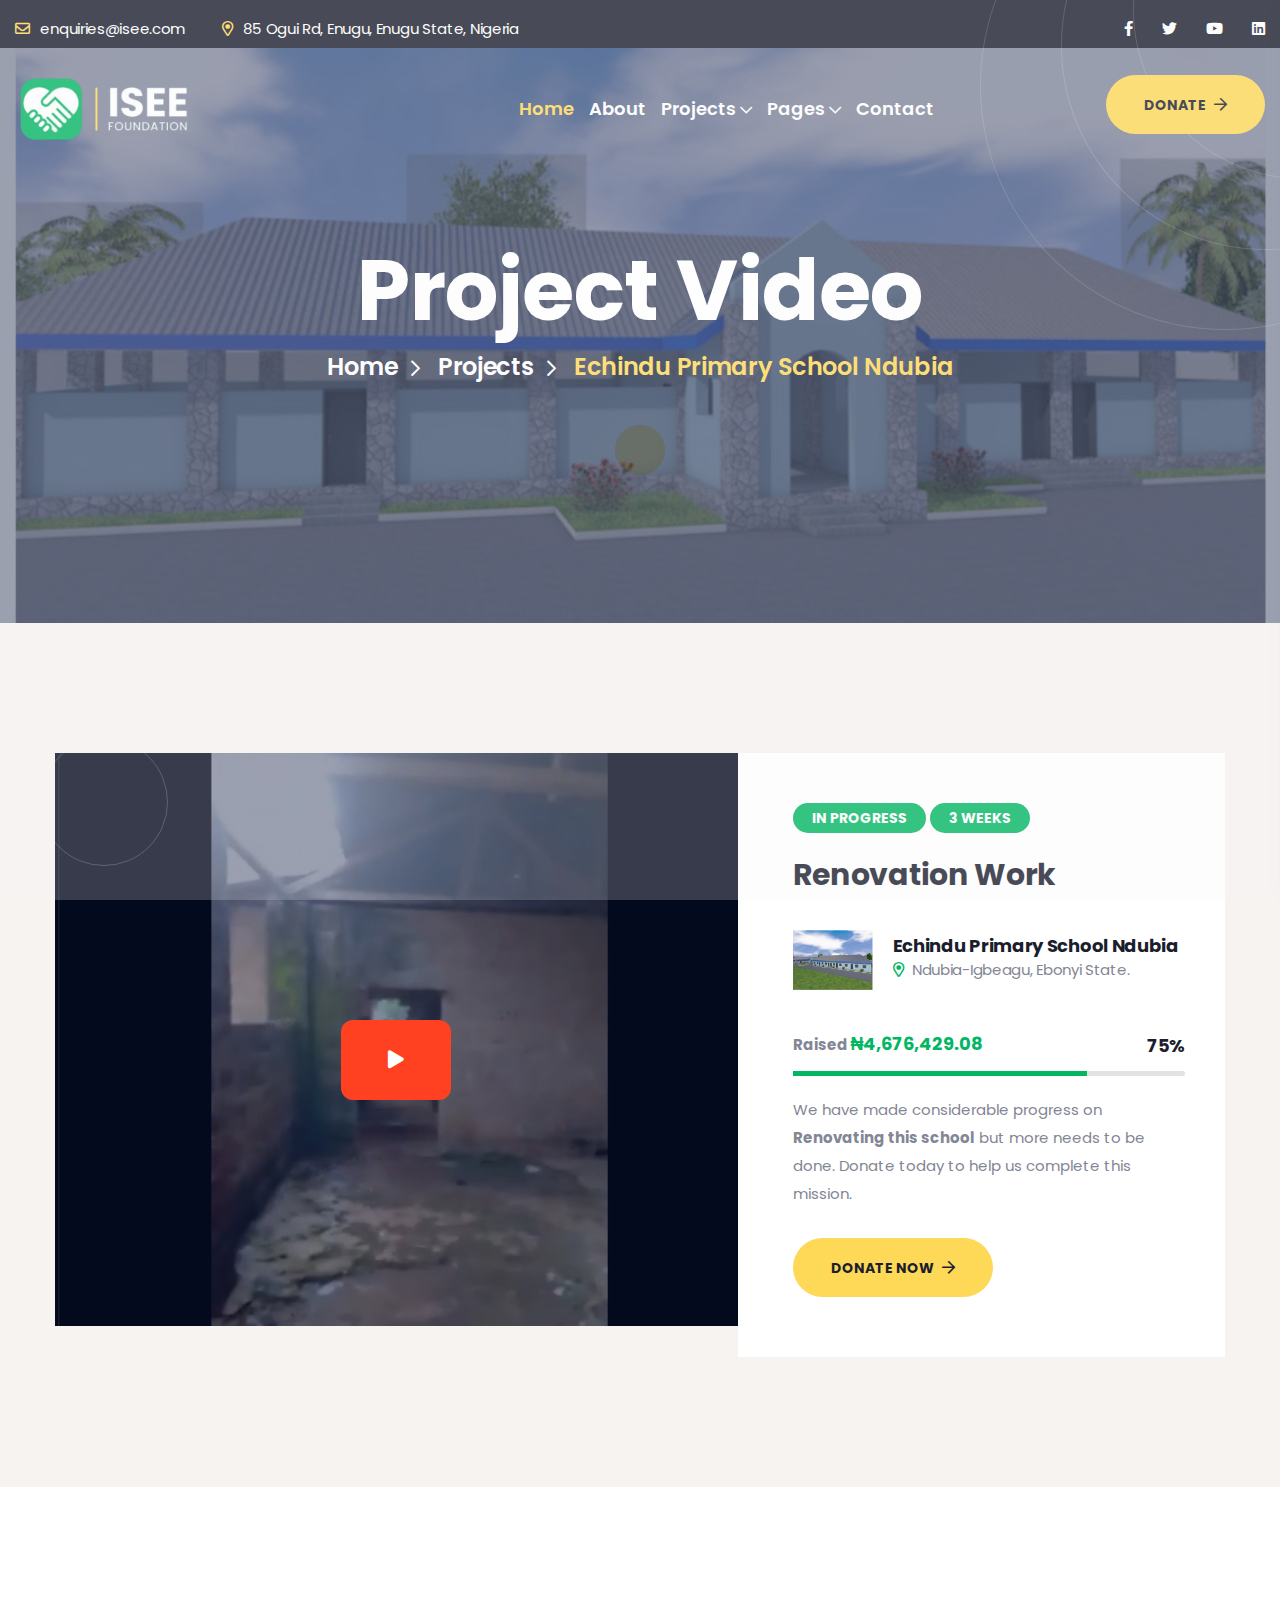
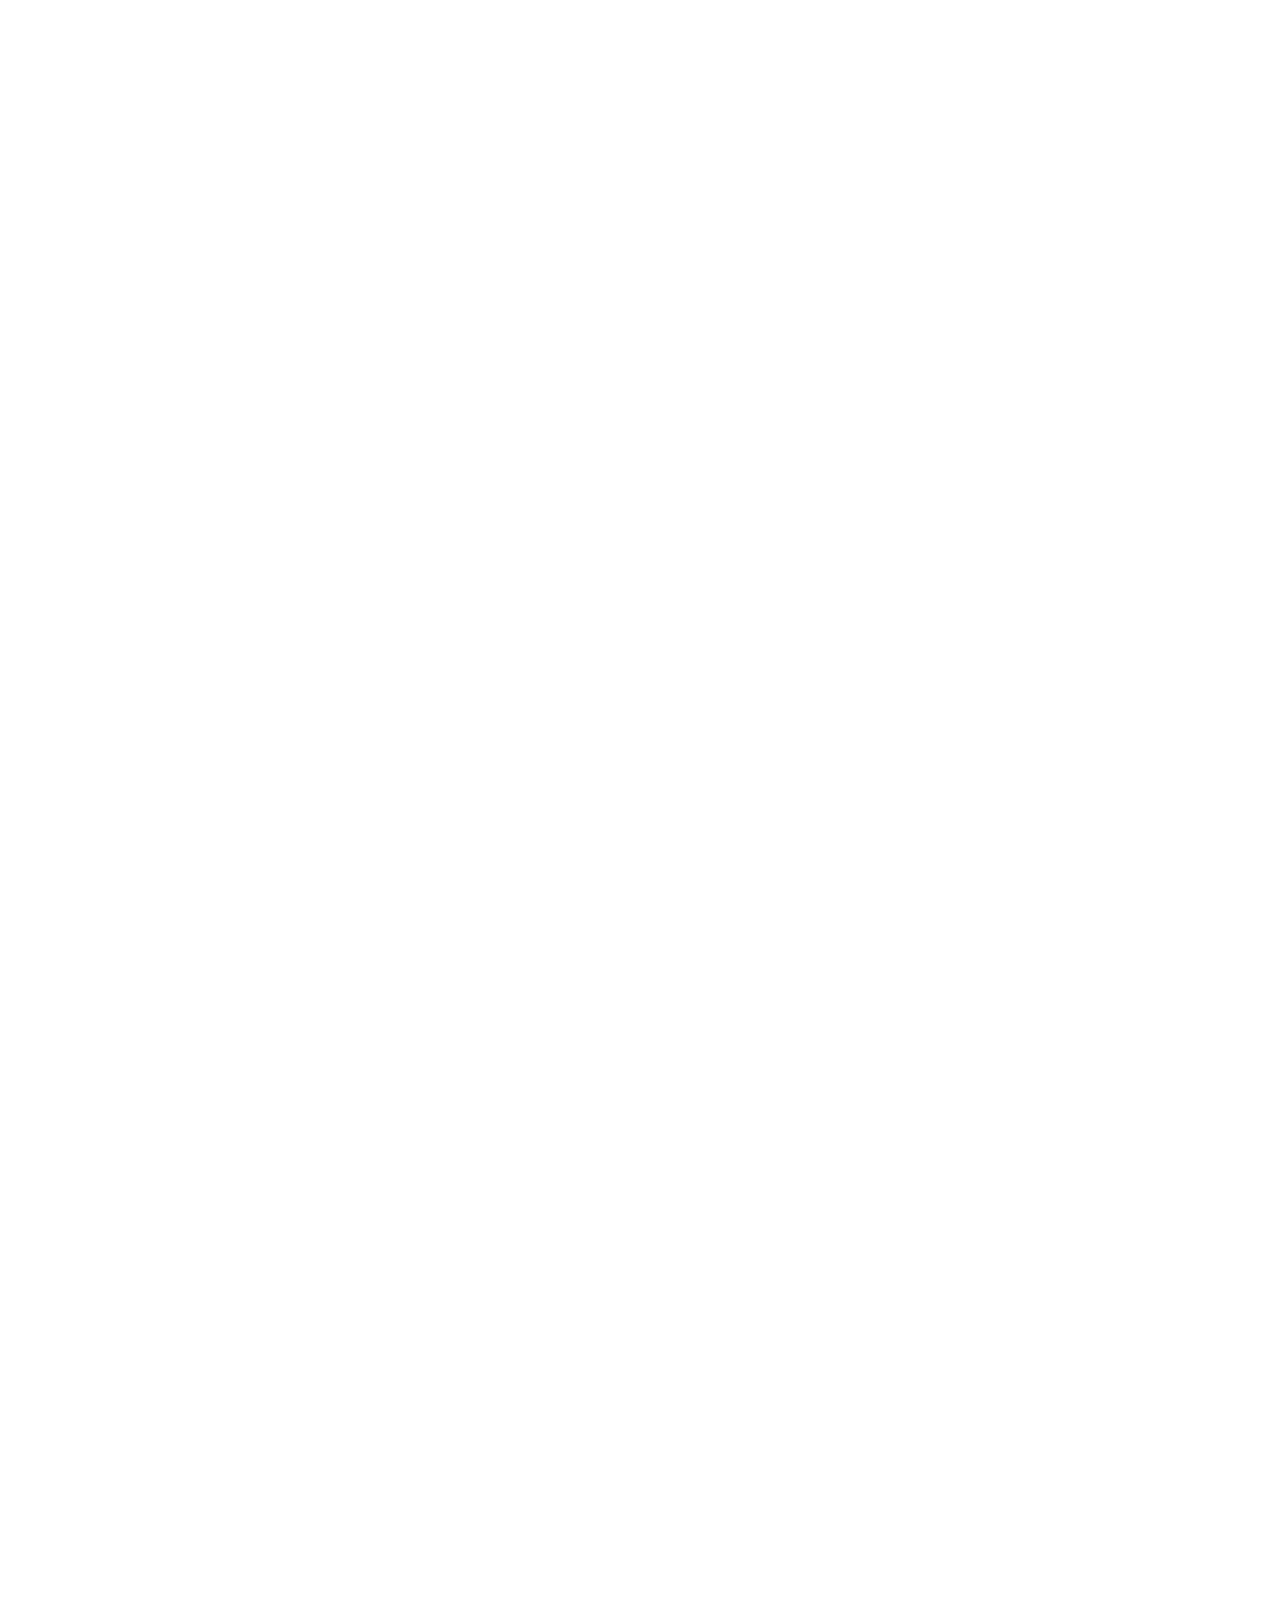
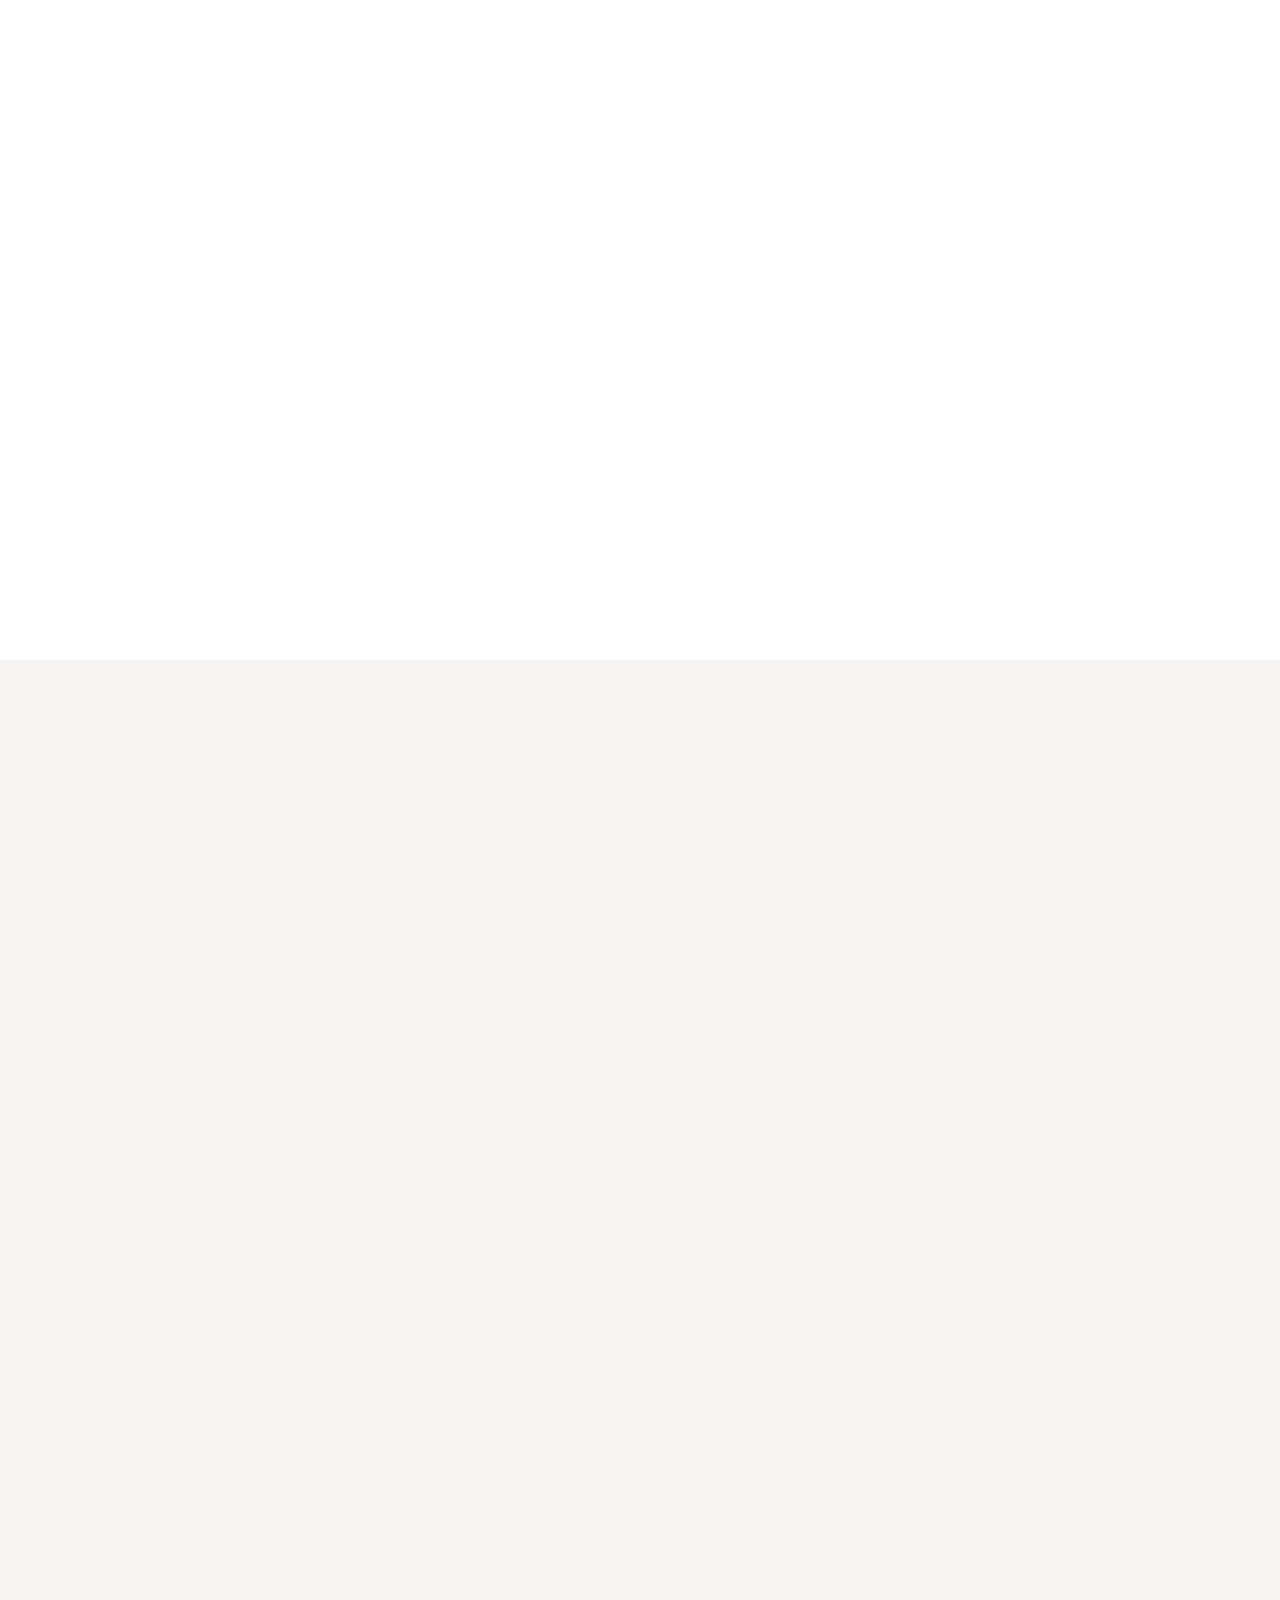
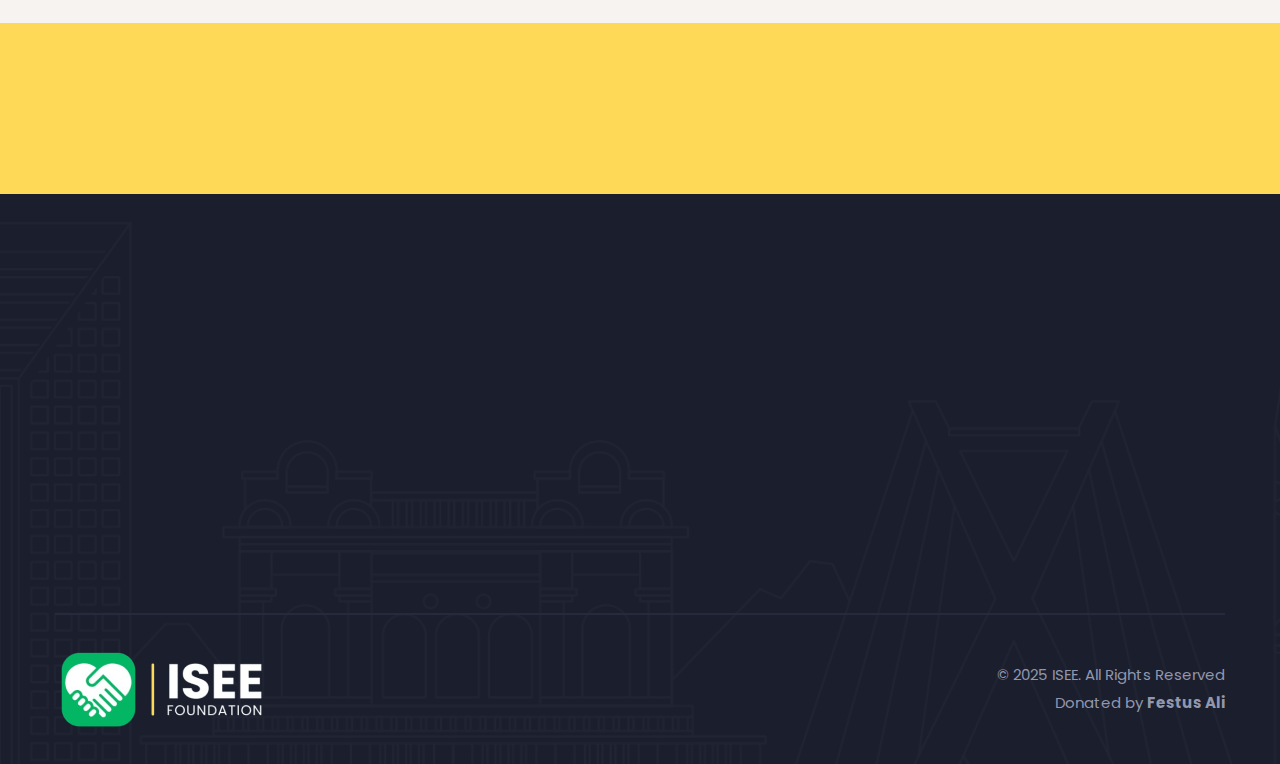
==== projects/ndubia-primary-school.html @ d6e2c57e "Insert Social Media Meta Tags" ====
<!DOCTYPE html>
<html lang="en">
<head>
    <meta charset="UTF-8">
    <meta name="viewport" content="width=device-width, initial-scale=1.0"><meta name="description" content="Discover the renovation journey of Echindu Primary School Ndubia, an initiative by the ISEE Foundation to create a better learning environment for students in South Eastern Nigeria.">
    <meta name="keywords" content="Echindu Primary School Ndubia, school renovation, ISEE Foundation, education improvement, South Eastern Nigeria, student welfare, learning environment, educational projects">    
    <title>Echindu Primary School Ndubia Renovation - ISEE Foundation</title>

    <!-- Start Insert Favicons -->
    <link rel="apple-touch-icon" sizes="180x180" href="/apple-touch-icon.png">
    <link rel="icon" type="image/png" sizes="32x32" href="/favicon-32x32.png">
    <link rel="icon" type="image/png" sizes="16x16" href="/favicon-16x16.png">
    <link rel="manifest" href="/site.webmanifest">
    <!-- End Insert Favicons -->

    <!-- Start insert meta tags for Twitter (X) -->
    <meta name="twitter:card" content="summary_large_image">
    <meta name="twitter:title" content="Echindu Primary School Ndubia - ISEE Foundation">
    <meta name="twitter:description" content="Join us in the renovation of Echindu Primary School Ndubia, transforming it into a supportive and modern learning environment.">
    <meta name="twitter:image" content="/assets/img/bg/project-bg.jpg">
    <meta name="twitter:site" content="@winexviv">
    <meta name="twitter:creator" content="@winexviv">
    <!-- End insert meta tags for Twitter (X) -->

    <!-- Start insert meta tags for Facebook & other social media -->
    <meta property="og:title" content="Echindu Primary School Ndubia - ISEE Foundation">
    <meta property="og:description" content="Explore the renovation efforts at Echindu Primary School Ndubia, part of ISEE Foundation's mission to improve education in South Eastern Nigeria.">
    <meta property="og:image" content="/assets/img/bg/project-bg.jpg">
    <meta property="og:url" content="/projects/ndubia-primary-school.html">
    <meta property="og:type" content="website">
    <meta property="og:site_name" content="ISEE Foundation">
    <!-- End insert meta tags for Facebook & other social media -->

    <!-- Start Insert CSS Files Here -->
    <link rel="stylesheet" href="../assets/css/bootstrap.min.css">
    <link rel="stylesheet" href="../assets/css/owl.carousel.min.css">
    <link rel="stylesheet" href="../assets/css/animate.css">
    <link rel="stylesheet" href="../assets/css/magnific-popup.css">
    <link rel="stylesheet" href="../assets/css/all.min.css">
    <link rel="stylesheet" href="../assets/css/flaticon.css">
    <link rel="stylesheet" href="../assets/css/font.css">
    <link rel="stylesheet" href="../assets/css/themify-icons.css">
    <link rel="stylesheet" href="../assets/css/metisMenu.css">
    <link rel="stylesheet" href="../assets/css/nice-select.css">
    <link rel="stylesheet" href="../assets/css/slick.css">
    <link rel="stylesheet" href="../assets/css/main.css">
    <!-- End Insert CSS Files Here -->
</head>
<body>
    <!--[if lte IE 9]>
            <p class="browserupgrade">You are using an <strong>outdated</strong> browser. Please <a href="https://browsehappy.com/">upgrade your browser</a> to improve your experience and security.</p>
        <![endif]-->

    <!-- Add your site or application content here -->
    <!-- Start preloader -->
    <div id="preloader">
        <div class="preloader">
            <span></span>
            <span></span>
        </div>
    </div>
    <!-- End preloader -->

    <!-- Start header-area -->
    <header id="top-menu" class="transparent-head">
        <div class="header-top-area heding-bg pt-15 pb-15 d-none d-lg-block">
            <div class="container custom-container">
                <div class="row align-items-center">
                    <div class="col-xl-6 col-lg-6">
                        <div class="top-cta">
                            <span class="media-link"><i class="far fa-envelope"></i> <a href="javascript:;" class="__cf_email__" >enquiries@isee.com</a></span>
                            <span class="media-link"><i class="far fa-map-marker-alt"></i> 85 Ogui Rd, Enugu, Enugu State, Nigeria</span>
                        </div>
                    </div>
                    <div class="col-xl-6 col-lg-6 d-flex justify-content-end">
                        <!-- <div class="login-area">
                            <a class="media-link" href="javascript:;"><i class="far fa-lock-alt"></i> Login Or Sing up</a>
                        </div> -->
                        <div class="top-right-nav">
                            <ul>
                                <li> <a href="javascript:;"><i class="fab fa-facebook-f"></i></a></li>
                                <li><a href="javascript:;"><i class="fab fa-twitter"></i></a></li>
                                <li><a href="javascript:;"><i class="fab fa-youtube"></i></a></li>
                                <li><a href="javascript:;"><i class="fab fa-linkedin"></i></a></li>
                            </ul>
                        </div>
                    </div>
                </div>
            </div>
        </div>
        <div class="main-header-area">
            <div class="container custom-container">
                <div class="row align-items-center justify-content-between">
                    <div class="col-xl-2 col-lg-2 col-md-6 col-6">
                        <div class="logo">
                            <a class="logo-img" href="/"><img src="../assets/img/logo/logo-2.png" alt=""></a>
                        </div>
                    </div>
                    <div class="col-xl-7 col-lg-9 d-none d-lg-block text-lg-center text-xl-right">
                        <div class="main-menu d-none d-lg-block">
                            <nav>
                                <ul>
                                    <li>
                                        <a class="active" href="/">Home</a>
                                    </li>
                                    <li>
                                        <a href="javascript:;">About</a>
                                    </li>
                                    <!-- <li>
                                        <a href="javascript:;">Events <i class="far fa-chevron-down"></i></a>
                                        <ul class="submenu">
                                            <li><a href="javascript:;">All Events</a></li>
                                            <li><a href="javascript:;">Upcoming Events</a></li>
                                            <li><a href="javascript:;">Past Events</a></li>
                                        </ul>
                                    </li> -->
                                    <li>
                                        <a href="javascript:;">Projects <i class="far fa-chevron-down"></i></a>
                                        <ul class="submenu">
                                            <li><a href="javascript:;">Active Projects</a></li>
                                            <li><a href="javascript:;">Upcoming Projects</a></li>
                                            <li><a href="javascript:;">Completed Projects</a></li>
                                            <li><a href="javascript:;">All Projects</a></li>
                                        </ul>
                                    </li>
                                    <!-- <li>
                                        <a href="javascript:;">Blogs <i class="far fa-chevron-down"></i></a>
                                        <ul class="submenu">
                                            <li><a href="javascript:;">Recent</a></li>
                                            <li><a href="javascript:;">Popular</a></li>
                                            <li><a href="javascript:;">Trending</a></li>
                                        </ul>
                                    </li> -->
                                    <li><a href="javascript:;">Pages <i class="far fa-chevron-down"></i></a>
                                        <ul class="submenu">
                                            <li><a href="javascript:;">Gallery</a></li>
                                            <li><a href="javascript:;">Team</a></li>
                                            <li><a href="javascript:;">
                                                <abbr title="Frequently Asked Questions">FAQs</abbr>
                                            </a></li>
                                            <li><a href="javascript:;">Career</a></li>
                                            <li><a href="javascript:;">History</a></li>
                                        </ul>
                                    </li>
                                    <li><a href="javascript:;">Contact</a></li>
                                </ul>
                            </nav>
                        </div>
                    </div>
                    <div class="col-xl-3 col-lg-1 col-md-6 col-6 text-right">
                        <div class="hamburger-menu d-lg-block d-xl-none">
                            <a href="javascript:;">
                                <i class="far fa-bars"></i>
                            </a>
                        </div>
                        <div class="quote-btn d-none d-xl-block">
                            <a href="javascript:;" class="theme_btn theme_btn_bg">
                                Donate
                                <i class="far fa-arrow-right"></i>
                            </a>
                        </div>
                    </div>
                </div>
            </div>
        </div>
    </header>
    <!-- End Header-area -->

    <!-- slide-bar start -->
    <aside class="slide-bar">
        <div class="close-mobile-menu">
            <a href="javascript:void(0);"><i class="fas fa-times"></i></a>
        </div>

        <!-- Start Offset-sidebar -->
        <div class="offset-sidebar">
            <div class="offset-widget offset-logo mb-30">
                <a href="/">
                    <img src="../assets/img/logo/logo-2.png" alt="logo">
                </a>
            </div>
            <div class="offset-widget mb-40">
                <div class="info-widget">
                    <h4 class="offset-title mb-20">About Us</h4>
                    <p class="mb-30">
                        Intervention For South East Education (ISEE) <br>
                        Welcome to ISEE project, dedicated to transforming the educational landscape of South Eastern Nigeria. Our mission is to renovate and upgrade schools, creating a brighter future for our children.
                    </p>
                    <a class="theme_btn theme_btn_bg" href="javascript:;">Contact Us</a>
                </div>
            </div>
            <div class="offset-widget mb-30 pr-10">
                <div class="info-widget info-widget2">
                    <h4 class="offset-title mb-20">Contact Info</h4>
                    <p> <i class="fal fa-address-book"></i> 85 Ogui Rd, Enugu, Enugu State, Nigeria</p>
                    <p> <i class="fal fa-phone"></i> +234 8100 000 001 </p>
                    <p> <i class="fal fa-envelope-open"></i> <a href="javascript:;" class="__cf_email__">enquiries@isee.com</a> </p>
                </div>
            </div>
        </div>
        <!-- End Offset-sidebar -->

        <!-- Start Side-mobile-menu -->
        <nav class="side-mobile-menu">
            <ul id="mobile-menu-active">
                <li>
                    <a href="/">Home</a>
                </li>
                <li><a href="javascript:;">About Us</a></li>
                <!-- <li class="has-dropdown">
                    <a href="javascript:;">Events</a>
                    <ul class="sub-menu">
                        <li><a href="javascript:;">All Events</a></li>
                        <li><a href="javascript:;">Upcoming Events</a></li>
                        <li><a href="javascript:;">Past Events</a></li>
                    </ul>
                </li> -->
                <li class="has-dropdown"><a href="javascript:;">Projects</a>
                    <ul class="submenu">
                        <li><a href="javascript:;">Active Projects</a></li>
                        <li><a href="javascript:;">Upcoming Projects</a></li>
                        <li><a href="javascript:;">Completed Projects</a></li>
                        <li><a href="javascript:;">All Projects</a></li>
                    </ul>
                </li>
                <!-- <li class="has-dropdown"><a href="javascript:;">Blogs</a>
                    <ul class="submenu">
                        <li><a href="javascript:;">Recent</a></li>
                        <li><a href="javascript:;">Popular</a></li>
                        <li><a href="javascript:;">Trending</a></li>
                    </ul>
                </li> -->
                <li class="has-dropdown">
                    <a href="javascript:;">Pages</a>
                    <ul class="sub-menu">
                        <li><a href="javascript:;">Gallery</a></li>
                        <li><a href="javascript:;">Team</a></li>
                        <li>
                            <a href="javascript:;">
                                <abbr title="Frequently Asked Questions">FAQs</abbr>
                            </a>
                        </li>
                        <li><a href="javascript:;">Career</a></li>
                        <li><a href="javascript:;">History</a></li>
                    </ul>
                </li>
                <li><a href="javascript:;">Contacts Us</a></li>
            </ul>
        </nav>
        <!-- End Side-mobile-menu -->
    </aside>
    <div class="body-overlay"></div>
    <!-- End Slide-bar -->

    <!-- Start Main page content -->
    <main>
        <!-- Start page title area -->
        <section class="page-title-area" style="background-image:url(../assets/img/bg/project-bg.jpg);">
            <div class="right-border-shape">
                <img src="../assets/img/shapes/02.png" alt="">
            </div>
            <div class="container">
                <div class="row">
                    <div class="col-xl-10 offset-xl-1">
                        <div class="page-title-wrapper text-center">
                            <h1 class="page-title wow fadeInUp2 animated" data-wow-delay='.1s'>Project Video</h1>
                            <div class="breadcrumb">
                                <ul class="breadcrumb-list wow fadeInUp2 animated" data-wow-delay='.3s'>
                                    <li><a href="/">Home <i class="far fa-chevron-right"></i></a></li>
                                    <li><a href="javascript:;">Projects <i class="far fa-chevron-right"></i></a></li>
                                    <li><a class="active" href="#">Echindu Primary School Ndubia</a></li>
                                </ul>
                            </div>
                        </div>
                    </div>
                </div>
            </div>
        </section>
        <!-- End page title area -->

        <!-- Start project area -->
        <section class="project-image-area grey-bg pt-130 pb-100" style="background-image:url(../assets/img/shape/09.png);">
            <div class="container">
                <div class="row no-gutters">
                    <div class="col-xl-7">
                        <div class="project-video pos-rel">
                            <div class="project-img mb-30 wow fadeInUp2 animated" data-wow-delay='.2s'>
                                <img src="../assets//img/projects/echindu-primary-school-before.jpg" alt="">
                            </div>
                            <div class="video-area mr-15">
                                <a href="https://www.youtube.com/watch?v=2gCnv6wWEf8" class="popup-video"><i class="fas fa-play"></i></a>
                            </div>
                        </div>
                    </div>
                    <div class="col-xl-5  wow fadeInUp2 animated" data-wow-delay='.3s'>
                        <div class="projects project-cart white-bg mb-30">
                            <div class="projects__content">
                                <a href="javascript:;" class="new-tag">In progress</a>
                                <a href="javascript:;" class="new-tag">3 Weeks</a>
                                <h3>
                                    <!-- <a href="project-video.html">
                                        Echindu Primary School Ndubia, Ndubia-Igbeagu, Ebonyi State.
                                    </a> -->
                                    <span>Renovation Work</span>
                                </h3>
                                <div class="projects__manager d-sm-flex align-items-center mb-40">
                                    <div class="manager-img mr-20">
                                        <img src="../assets/img/projects/echindu-primary-school-ndubia-1.jpg" alt="" width="80">
                                    </div>
                                    <div class="name">
                                        <h5>Echindu Primary School Ndubia</h5>
                                        <address>
                                            <a href="javascript:;"><i class="far fa-map-marker-alt"></i> Ndubia-Igbeagu, Ebonyi State.</a>
                                        </address>
                                    </div>
                                </div>
                                <div class="skill mb-20">
                                    <p class="skill-para">Raised <span>₦4,676,429.08</span></p>
                                    <div class="progress">
                                        <div class="progress-bar" role="progressbar" aria-valuenow="75"
                                            aria-valuemin="0" aria-valuemax="100">
                                            <h5>75%</h5>
                                        </div>
                                    </div>
                                </div>
                                <p>
                                    We have made considerable progress on <strong>Renovating this school</strong> but more needs to be done. Donate today to help us complete this mission.
                                </p>
                                <ul class="cart-list d-sm-flex align-items-center">
                                    <!-- <li>
                                        <form class="cart-plus-minus" action="https://www.devsnews.com/template/fande/fande/form.php">
                                            <div class="plus-minus pos-rel">
                                                <input type="text" value="$5">
                                                <div class="updown plus"><i class="far fa-chevron-left"></i></div>
                                                <div class="updown minus"><i class="far fa-chevron-right"></i></div>
                                            </div>
                                        </form>
                                    </li> -->
                                    <li>
                                        <a class="theme_btn theme_btn_bg" href="javascript:;"
                                        data-animation="fadeInLeft" data-delay=".5s">
                                            Donate now
                                            <i class="far fa-arrow-right"></i>
                                        </a>
                                    </li>
                                </ul>
                            </div>
                        </div>
                    </div>
                </div>
            </div>
        </section>
        <!-- End project area -->

        <!-- Start project overview area -->
        <section class="our-overview-area pos-rel  wow fadeInUp2 animated" data-wow-delay='.1s'>
            <div class="container">
                <div class="row">
                    <div class="col-xl-12">
                        <!-- Start project overview switchers -->
                        <ul class="nav nav-tabs nav-tabs-02" id="myTab" role="tablist">
                            <li class="nav-item">
                              <a class="nav-link theme_btn active" id="description-switch" data-toggle="tab" href="#description-tab" role="tab" aria-controls="description-tab" aria-selected="true">Description</a>
                            </li>
                            <li class="nav-item">
                              <a class="nav-link theme_btn" id="progress-switch" data-toggle="tab" href="#progress-tab" role="tab" aria-controls="progress-tab" aria-selected="false">Progress</a>
                            </li>
                            <li class="nav-item">
                              <a class="nav-link theme_btn" id="financial-switch" data-toggle="tab" href="#financial-tab" role="tab" aria-controls="financial-tab" aria-selected="false">Financial</a>
                            </li>
                            <li class="nav-item">
                              <a class="nav-link theme_btn" id="feedback-switch" data-toggle="tab" href="#feedback-tab" role="tab" aria-controls="feedback-tab" aria-selected="false">Feedback</a>
                            </li>
                        </ul>
                        <!-- End project overview switchers -->

                        <!-- Start project overview tabs -->
                        <div class="tab-content" id="myTabContent">
                            <!-- Start project description tab -->
                            <div class="tab-pane fade show active" id="description-tab" role="tabpanel" aria-labelledby="description-switch">
                                <section class="project-image-text-area pt-35 pb-90 wow fadeInUp animated" data-wow-delay='.3s'>
                                    <div class="container">
                                        <div class="row">
                                            <!-- Start description main tab -->
                                            <div class="col-xl-8 col-lg-8 col-md-12">
                                                <div class="image-content-left">
                                                    <div class="left-content-box mb-45">
                                                        <h3 class="img-title mb-10">About This Project</h3>
                                                        <p class="mb-40">
                                                            <strong>Echindu Primary School Ndubia</strong> is located in Ndubia-Igbeagu, Ebonyi State. It is one of the dilapidated schools in South Eastern Nigeria. Based on our mission to upgrade schools in worrisome conditions across the zone, Echindu Primary School was selected as our pilot project. <br>
                                                            This is the state of the school before we started work.
                                                        </p>
                                                        <div class="project-video pos-rel">
                                                            <div class="project-img mb-30 wow fadeInUp2 animated" data-wow-delay='.2s'>
                                                                <img src="../assets//img/projects/echindu-primary-school-before.jpg" alt="" class="img-fluid">
                                                            </div>
                                                            <div class="video-area mr-15">
                                                                <a href="https://www.youtube.com/watch?v=2gCnv6wWEf8" class="popup-video"><i class="fas fa-play"></i></a>
                                                            </div>
                                                        </div>
                                                    </div>
                                                    <div class="events-details-list left-content-list mb-35  wow fadeInUp animated" data-wow-delay='.3s'>
                                                        <h3 class="img-title">Mission & Vision</h3>
                                                        <p>
                                                            <strong>Mission:</strong> Our mission is to transform this school from its current state into a modern, supportive learning environment that fosters academic and personal growth. <br>
                                                            <strong>Vision:</strong> We envision a future where students thrive in serene classrooms and a nurturing environment, with access to constant water supply, proper sanitation facilities, and improved overall welfare.
                                                        </p>
                                                        <p>
                                                            We want to ensure that:
                                                            <ul class="details-list pt-40 mb-20">
                                                                <li>School building is renovated</li>
                                                                <li>Classroom have chairs</li>
                                                                <li>Toilet facility is provided</li>
                                                                <li>Water supply is constant</li>
                                                                <li>Staff welfare is upgraded</li>
                                                                <li>Overall learning is improved</li>
                                                            </ul>
                                                        </p>
                                                    </div>
                                                    <div class="events-details-list left-content-list mb-35  wow fadeInUp animated" data-wow-delay='.3s'>
                                                        <h3 class="img-title">Target</h3>
                                                        <p>
                                                            These are 3D modeled outlook of Echindu Primary School Ndubia when we complete renovation.
                                                        </p>
                                                        <div class="row">
                                                            <div class="col-xl-6 col-lg-6 col-md-6">
                                                                <div class="image-content-thumb mb-30">
                                                                    <img src="../assets/img/projects/echindu-primary-school-ndubia-1.jpg" alt="" class="img-fluid">
                                                                </div>
                                                            </div>
                                                            <div class="col-xl-6 col-lg-6 col-md-6">
                                                                <div class="image-content-thumb mb-30">
                                                                    <img src="../assets/img/projects/echindu-primary-school-ndubia-2.jpg" alt="" class="img-fluid">
                                                                </div>
                                                            </div>
                                                            <div class="col-xl-6 col-lg-6 col-md-6">
                                                                <div class="image-content-thumb mb-30">
                                                                    <img src="../assets/img/projects/echindu-classroom.jpg" alt="" class="img-fluid">
                                                                </div>
                                                            </div>
                                                            <div class="col-xl-6 col-lg-6 col-md-6">
                                                                <div class="image-content-thumb mb-30">
                                                                    <img src="../assets/img/projects/school-toilet.jpg" alt="" class="img-fluid">
                                                                </div>
                                                            </div>
                                                        </div>
                                                    </div>
                                                    <div class="events-details-list left-content-list mb-35  wow fadeInUp animated" data-wow-delay='.3s'>
                                                        <h3 class="img-title">Finally</h3>
                                                        <p>
                                                            Your donation can make all the difference. We still have hundreds of other schools to renovate across the South East. <br>
                                                            <a class="theme_btn theme_btn_bg" href="javascript:;" data-animation="fadeInLeft" data-delay=".5s">
                                                                Donate now
                                                                <i class="far fa-arrow-right"></i>
                                                            </a>
                                                        </p>
                                                    </div>
                                                </div>
                                            </div>
                                            <!-- End description main tab -->

                                            <!-- Start description side tab -->
                                            <div class="col-xl-4 col-lg-4 col-md-12">
                                                <div class="image-content-right">
                                                    <div class="widget grey-bg mb-30">
                                                        <div class="widget-rewards">
                                                            <h4>Summary</h4>
                                                            <h5><span>₦6m</span> funds targeted</h5>
                                                            <h5><span>₦4,676,429.08</span> raised</h5>
                                                            <h5><span>₦4,148,385.75</span> spent</h5>
                                                            <h5><span>₦528,043.33</span> balance</h5>
                                                            <p class="mb-20">
                                                                That's summary of target budget to complete the project and current balance.
                                                            </p>
                                                            <div class="row justify-content-between">
                                                                <div class="col-6 mb-2">
                                                                    <h5>10 Jan 2025</h5>
                                                                    <p>Started renovation</p>
                                                                </div>
                                                                <div class="col-6 mb-2">
                                                                    <h5>24 Jan 2025</h5>
                                                                    <p>Estimated Delivery</p>
                                                                </div>
                                                            </div>
                                                            <ul class="rewards-list pt-15 mb-25">
                                                                <li><i class="far fa-user-circle"></i>50+ donors</li>
                                                                <li><i class="far fa-trophy-alt"></i>Hall of fame</li>
                                                            </ul>
                                                        </div>
                                                    </div>
                                                    <div class="widget">
                                                        <div class="widget-donate-box pos-rel text-center" style="background-image:url(../assets/img/events/donate.png);">
                                                            <h5>Donate Now</h5>
                                                            <h3>Join The Change Makers</h3>
                                                            <a class="theme_btn theme_btn_bg" href="javascript:;"
                                                            data-animation="fadeInLeft" data-delay=".5s">
                                                                Donate now
                                                                <i class="far fa-arrow-right"></i>
                                                            </a>
                                                        </div>
                                                    </div>
                                                </div>
                                            </div>
                                            <!-- End description side tab -->
                                        </div>
                                    </div>
                                </section>
                            </div>
                            <!-- End project description tab -->

                            <!-- Start project progress tab -->
                            <div class="tab-pane fade" id="progress-tab" role="tabpanel" aria-labelledby="progress-switch">
                                <section class="project-image-text-area pb-90 pt-25">
                                    <div class="container">
                                        <div class="row">
                                            <div class="col-xl-8 col-lg-7 col-md-12">
                                                <!-- Start timeline items -->
                                                <ul class="timeline mb-100">
                                                    <li class="timeline-list wow fadeInUp2 animated" data-wow-delay='.1s'>
                                                        <div class="update-content">
                                                            <div class="update-meta">
                                                                <span>
                                                                    <i class="far fa-calendar-alt"></i>
                                                                    09 January 2025
                                                                </span>
                                                            </div>
                                                            <h4 class="left-line">Selected School</h4>
                                                            <p>
                                                                ISEE Foundation selected <strong>Echindu Primary School Ndubia</strong> as the pilot school to be renovated amongst hundreds others in South East.
                                                            </p>
                                                            <div class="project-video pos-rel">
                                                                <div class="project-img mb-2 wow fadeInUp2 animated" data-wow-delay='.2s'>
                                                                    <img src="../assets//img/projects/echindu-primary-school-before.jpg" alt="" class="img-fluid">
                                                                </div>
                                                                <div class="video-area mr-1">
                                                                    <a href="https://www.youtube.com/watch?v=2gCnv6wWEf8" class="popup-video"><i class="fas fa-play"></i></a>
                                                                </div>
                                                            </div>
                                                            <div class="update-share d-flex align-items-center">
                                                                <span>Share</span>
                                                                <ul class="team__social update__social">
                                                                    <li>
                                                                        <a href="jsvascript:;">
                                                                            <i class="fab fa-facebook-f"></i>
                                                                            <i class="fab fa-facebook-f"></i>
                                                                        </a>
                                                                    </li>
                                                                    <li>
                                                                        <a href="jsvascript:;">
                                                                            <i class="fab fa-twitter"></i>
                                                                            <i class="fab fa-twitter"></i>
                                                                        </a>
                                                                    </li>
                                                                    <li>
                                                                        <a href="jsvascript:;">
                                                                            <i class="fab fa-youtube"></i>
                                                                            <i class="fab fa-youtube"></i>
                                                                        </a>
                                                                    </li>
                                                                </ul>
                                                            </div>
                                                        </div>
                                                    </li>
                                                    <li class="timeline-list wow fadeInUp2 animated" data-wow-delay='.1s'>
                                                        <div class="update-content">
                                                            <div class="update-meta">
                                                                <span>
                                                                    <i class="far fa-calendar-alt"></i>
                                                                    09 January 2025
                                                                </span>
                                                            </div>
                                                            <h4 class="left-line">Visitation & Approval</h4>
                                                            <p>
                                                                ISEE Foundation visited <strong>Ndubia-Igbeagu, Ebonyi State</strong> and obtained approval from community leadership for renovation of <strong>Echindu Primary School Ndubia</strong>.
                                                            </p>
                                                            <div class="project-video pos-rel">
                                                                <div class="project-img mb-2 wow fadeInUp2 animated" data-wow-delay='.2s'>
                                                                    <img src="../assets//img/projects/echindu-primary-school-visitation.png" alt="" class="img-fluid">
                                                                </div>
                                                                <div class="video-area mr-1">
                                                                    <a href="https://www.youtube.com/watch?v=Y-BWyQ37siM?si=KUu1yzZcOYECKrk2" class="popup-video"><i class="fas fa-play"></i></a>
                                                                </div>
                                                            </div>
                                                            <div class="update-share d-flex align-items-center">
                                                                <span>Share</span>
                                                                <ul class="team__social update__social">
                                                                    <li>
                                                                        <a href="jsvascript:;">
                                                                            <i class="fab fa-facebook-f"></i>
                                                                            <i class="fab fa-facebook-f"></i>
                                                                        </a>
                                                                    </li>
                                                                    <li>
                                                                        <a href="jsvascript:;">
                                                                            <i class="fab fa-twitter"></i>
                                                                            <i class="fab fa-twitter"></i>
                                                                        </a>
                                                                    </li>
                                                                    <li>
                                                                        <a href="jsvascript:;">
                                                                            <i class="fab fa-youtube"></i>
                                                                            <i class="fab fa-youtube"></i>
                                                                        </a>
                                                                    </li>
                                                                </ul>
                                                            </div>
                                                        </div>
                                                    </li>
                                                    <li class="timeline-list wow fadeInUp2 animated" data-wow-delay='.1s'>
                                                        <div class="update-content">
                                                            <div class="update-meta">
                                                                <span>
                                                                    <i class="far fa-calendar-alt"></i>
                                                                    11 January 2025
                                                                </span>
                                                            </div>
                                                            <h4 class="left-line">Purchased Building Materials</h4>
                                                            <p>
                                                                ISEE Foundation made purchases totalling <strong>₦2,049,350</strong> from ₦3.5m so far raised with a balance of ₦1,496,000. <br>
                                                                See details <a href="https://x.com/winexviv/status/1878133286641307707" target="_blank" rel="noopener noreferrer">on this tweet</a>.
                                                            </p>
                                                            <div class="image-content-thumb mb-30">
                                                                <img src="../assets/img/projects/echindu/echindu-receipt-1.jpg" alt="" class="img-fluid">
                                                            </div>
                                                            <div class="update-share d-flex align-items-center">
                                                                <span>Share</span>
                                                                <ul class="team__social update__social">
                                                                    <li>
                                                                        <a href="jsvascript:;">
                                                                            <i class="fab fa-facebook-f"></i>
                                                                            <i class="fab fa-facebook-f"></i>
                                                                        </a>
                                                                    </li>
                                                                    <li>
                                                                        <a href="jsvascript:;">
                                                                            <i class="fab fa-twitter"></i>
                                                                            <i class="fab fa-twitter"></i>
                                                                        </a>
                                                                    </li>
                                                                    <li>
                                                                        <a href="jsvascript:;">
                                                                            <i class="fab fa-youtube"></i>
                                                                            <i class="fab fa-youtube"></i>
                                                                        </a>
                                                                    </li>
                                                                </ul>
                                                            </div>
                                                        </div>
                                                    </li>
                                                    <li class="timeline-list wow fadeInUp2 animated" data-wow-delay='.1s'>
                                                        <div class="update-content">
                                                            <div class="update-meta">
                                                                <span>
                                                                    <i class="far fa-calendar-alt"></i>
                                                                    13 January 2025
                                                                </span>
                                                            </div>
                                                            <h4 class="left-line">Breaking of Floors</h4>
                                                            <p>
                                                                Work commenced this morning at Echindu Primary School Ndubia, Ebonyi State by breaking off the entire floor in both classroom blocks. The work done before we came were substandard and we can't layer on that.<br>
                                                                See details <a href="https://x.com/winexviv/status/1878732369617633752" target="_blank" rel="noopener noreferrer">on this tweet</a>.
                                                            </p>
                                                            <div class="project-video pos-rel">
                                                                <div class="project-img mb-30 wow fadeInUp2 animated" data-wow-delay='.2s'>
                                                                    <img src="../assets/img/projects/echindu/breaking-floors.jpeg" alt="" class="img-fluid">
                                                                </div>
                                                                <div class="video-area mr-15">
                                                                    <a href="https://www.youtube.com/watch?v=KRIumIa3k-0?si=wN9qI-E8SPnNUJ1A" class="popup-video"><i class="fas fa-play"></i></a>
                                                                </div>
                                                            </div>
                                                            <div class="update-share d-flex align-items-center">
                                                                <span>Share</span>
                                                                <ul class="team__social update__social">
                                                                    <li>
                                                                        <a href="jsvascript:;">
                                                                            <i class="fab fa-facebook-f"></i>
                                                                            <i class="fab fa-facebook-f"></i>
                                                                        </a>
                                                                    </li>
                                                                    <li>
                                                                        <a href="jsvascript:;">
                                                                            <i class="fab fa-twitter"></i>
                                                                            <i class="fab fa-twitter"></i>
                                                                        </a>
                                                                    </li>
                                                                    <li>
                                                                        <a href="jsvascript:;">
                                                                            <i class="fab fa-youtube"></i>
                                                                            <i class="fab fa-youtube"></i>
                                                                        </a>
                                                                    </li>
                                                                </ul>
                                                            </div>
                                                        </div>
                                                    </li>
                                                    <li class="timeline-list wow fadeInUp2 animated" data-wow-delay='.1s'>
                                                        <div class="update-content">
                                                            <div class="update-meta">
                                                                <span>
                                                                    <i class="far fa-calendar-alt"></i>
                                                                    13 January 2025
                                                                </span>
                                                            </div>
                                                            <h4 class="left-line">Purchased Cement, Blocks & more</h4>
                                                            <p>
                                                                Purchased 50 bags of cement for ₦500k, 500 pieces of 5 inches blocks for ₦200k, Labour for flooring at ₦100k, and water supply at ₦20k.<br>
                                                                See details <a href="https://x.com/winexviv/status/1878751254026887480" target="_blank" rel="noopener noreferrer">on this tweet</a>.
                                                            </p>
                                                            <div class="image-content-thumb mb-30">
                                                                <img src="../assets/img/projects/echindu/echindu-receipt-2.jpg" alt="" class="img-fluid">
                                                            </div>
                                                            <div class="update-share d-flex align-items-center">
                                                                <span>Share</span>
                                                                <ul class="team__social update__social">
                                                                    <li>
                                                                        <a href="jsvascript:;">
                                                                            <i class="fab fa-facebook-f"></i>
                                                                            <i class="fab fa-facebook-f"></i>
                                                                        </a>
                                                                    </li>
                                                                    <li>
                                                                        <a href="jsvascript:;">
                                                                            <i class="fab fa-twitter"></i>
                                                                            <i class="fab fa-twitter"></i>
                                                                        </a>
                                                                    </li>
                                                                    <li>
                                                                        <a href="jsvascript:;">
                                                                            <i class="fab fa-youtube"></i>
                                                                            <i class="fab fa-youtube"></i>
                                                                        </a>
                                                                    </li>
                                                                </ul>
                                                            </div>
                                                        </div>
                                                    </li>
                                                    <li class="timeline-list wow fadeInUp2 animated" data-wow-delay='.1s'>
                                                        <div class="update-content">
                                                            <div class="update-meta">
                                                                <span>
                                                                    <i class="far fa-calendar-alt"></i>
                                                                    13 January 2025
                                                                </span>
                                                            </div>
                                                            <h4 class="left-line">Repaired School Borehole</h4>
                                                            <p>
                                                                We have repaired Echindu Primary school borehole. This will provide water supply for our work. This also means that the school and the community at large now has steady water supply. <br>
                                                                See details <a href="https://x.com/winexviv/status/1878765872782745998" target="_blank" rel="noopener noreferrer">on this tweet</a>, <a href="https://x.com/winexviv/status/1878829050342645959" target="_blank" rel="noopener noreferrer">this one</a> and <a href="https://x.com/winexviv/status/1879107302802030968" target="_blank" rel="noopener noreferrer">this last one</a>
                                                            </p>
                                                            <div class="project-video pos-rel">
                                                                <div class="project-img mb-30 wow fadeInUp2 animated" data-wow-delay='.2s'>
                                                                    <img src="../assets/img/projects/echindu/echindu-borehole.png" alt="" class="img-fluid">
                                                                </div>
                                                                <div class="video-area mr-15">
                                                                    <a href="https://www.youtube.com/watch?v=3fVWCu4nJBI?si=Xvmna64rRRFQMU9S" class="popup-video"><i class="fas fa-play"></i></a>
                                                                </div>
                                                            </div>
                                                            <div class="update-share d-flex align-items-center">
                                                                <span>Share</span>
                                                                <ul class="team__social update__social">
                                                                    <li>
                                                                        <a href="jsvascript:;">
                                                                            <i class="fab fa-facebook-f"></i>
                                                                            <i class="fab fa-facebook-f"></i>
                                                                        </a>
                                                                    </li>
                                                                    <li>
                                                                        <a href="jsvascript:;">
                                                                            <i class="fab fa-twitter"></i>
                                                                            <i class="fab fa-twitter"></i>
                                                                        </a>
                                                                    </li>
                                                                    <li>
                                                                        <a href="jsvascript:;">
                                                                            <i class="fab fa-youtube"></i>
                                                                            <i class="fab fa-youtube"></i>
                                                                        </a>
                                                                    </li>
                                                                </ul>
                                                            </div>
                                                        </div>
                                                    </li>
                                                    <li class="timeline-list wow fadeInUp2 animated" data-wow-delay='.1s'>
                                                        <div class="update-content">
                                                            <div class="update-meta">
                                                                <span>
                                                                    <i class="far fa-calendar-alt"></i>
                                                                    14 January 2025
                                                                </span>
                                                            </div>
                                                            <h4 class="left-line">Completed Floor Breaking</h4>
                                                            <p>
                                                                Today we completed breaking of the entire floor of all classroom blocks.<br>
                                                                See details <a href="https://x.com/winexviv/status/1879068233812283552" target="_blank" rel="noopener noreferrer">on this tweet</a>.
                                                            </p>
                                                            <div class="project-video pos-rel">
                                                                <div class="project-img mb-30 wow fadeInUp2 animated" data-wow-delay='.2s'>
                                                                    <img src="../assets/img/projects/echindu/breaking-floors-complete.jpeg" alt="" class="img-fluid">
                                                                </div>
                                                                <div class="video-area mr-15">
                                                                    <a href="https://www.youtube.com/watch?v=rzTkiX8hxbk?si=iHAaeNZf_-CcqREO" class="popup-video"><i class="fas fa-play"></i></a>
                                                                </div>
                                                            </div>
                                                            <div class="update-share d-flex align-items-center">
                                                                <span>Share</span>
                                                                <ul class="team__social update__social">
                                                                    <li>
                                                                        <a href="jsvascript:;">
                                                                            <i class="fab fa-facebook-f"></i>
                                                                            <i class="fab fa-facebook-f"></i>
                                                                        </a>
                                                                    </li>
                                                                    <li>
                                                                        <a href="jsvascript:;">
                                                                            <i class="fab fa-twitter"></i>
                                                                            <i class="fab fa-twitter"></i>
                                                                        </a>
                                                                    </li>
                                                                    <li>
                                                                        <a href="jsvascript:;">
                                                                            <i class="fab fa-youtube"></i>
                                                                            <i class="fab fa-youtube"></i>
                                                                        </a>
                                                                    </li>
                                                                </ul>
                                                            </div>
                                                        </div>
                                                    </li>
                                                    <li class="timeline-list wow fadeInUp2 animated" data-wow-delay='.1s'>
                                                        <div class="update-content">
                                                            <div class="update-meta">
                                                                <span>
                                                                    <i class="far fa-calendar-alt"></i>
                                                                    14 January 2025
                                                                </span>
                                                            </div>
                                                            <h4 class="left-line">Paid For Doors & Windows</h4>
                                                            <p>
                                                                We have paid for 6 panel doors (₦420,000) and 21 panel windows (₦40,000 each) for the classroom blocks (5 classrooms).<br>
                                                                See details <a href="https://x.com/winexviv/status/1879133494091129141" target="_blank" rel="noopener noreferrer">on this tweet</a>.
                                                            </p>
                                                            <div class="image-content-thumb mb-30">
                                                                <img src="../assets/img/projects/echindu/echindu-receipt-3.jpg" alt="" class="img-fluid">
                                                            </div>
                                                            <div class="update-share d-flex align-items-center">
                                                                <span>Share</span>
                                                                <ul class="team__social update__social">
                                                                    <li>
                                                                        <a href="jsvascript:;">
                                                                            <i class="fab fa-facebook-f"></i>
                                                                            <i class="fab fa-facebook-f"></i>
                                                                        </a>
                                                                    </li>
                                                                    <li>
                                                                        <a href="jsvascript:;">
                                                                            <i class="fab fa-twitter"></i>
                                                                            <i class="fab fa-twitter"></i>
                                                                        </a>
                                                                    </li>
                                                                    <li>
                                                                        <a href="jsvascript:;">
                                                                            <i class="fab fa-youtube"></i>
                                                                            <i class="fab fa-youtube"></i>
                                                                        </a>
                                                                    </li>
                                                                </ul>
                                                            </div>
                                                        </div>
                                                    </li>
                                                    <li class="timeline-list wow fadeInUp2 animated" data-wow-delay='.1s'>
                                                        <div class="update-content">
                                                            <div class="update-meta">
                                                                <span>
                                                                    <i class="far fa-calendar-alt"></i>
                                                                    15 January 2025
                                                                </span>
                                                            </div>
                                                            <h4 class="left-line">Fixed Broken Blocks</h4>
                                                            <p>
                                                                We are fixing all the broken blocks in the old dilapidated classroom block. This particular school building was built by the missionaries. We will create an extra classroom from this building in process.<br>
                                                                See details <a href="https://x.com/winexviv/status/1879446469142356380" target="_blank" rel="noopener noreferrer">on this tweet</a>.
                                                            </p>
                                                            <div class="project-video pos-rel">
                                                                <div class="project-img mb-30 wow fadeInUp2 animated" data-wow-delay='.2s'>
                                                                    <img src="../assets/img/projects/echindu/fixed-broken-classroom.png" alt="" class="img-fluid">
                                                                </div>
                                                                <div class="video-area mr-15">
                                                                    <a href="https://www.youtube.com/watch?v=Ew4XRs02wV0?si=FUxJD7DvAZ8UUEzT" class="popup-video"><i class="fas fa-play"></i></a>
                                                                </div>
                                                            </div>
                                                            <div class="update-share d-flex align-items-center">
                                                                <span>Share</span>
                                                                <ul class="team__social update__social">
                                                                    <li>
                                                                        <a href="jsvascript:;">
                                                                            <i class="fab fa-facebook-f"></i>
                                                                            <i class="fab fa-facebook-f"></i>
                                                                        </a>
                                                                    </li>
                                                                    <li>
                                                                        <a href="jsvascript:;">
                                                                            <i class="fab fa-twitter"></i>
                                                                            <i class="fab fa-twitter"></i>
                                                                        </a>
                                                                    </li>
                                                                    <li>
                                                                        <a href="jsvascript:;">
                                                                            <i class="fab fa-youtube"></i>
                                                                            <i class="fab fa-youtube"></i>
                                                                        </a>
                                                                    </li>
                                                                </ul>
                                                            </div>
                                                        </div>
                                                    </li>
                                                    <li class="timeline-list wow fadeInUp2 animated" data-wow-delay='.1s'>
                                                        <div class="update-content">
                                                            <div class="update-meta">
                                                                <span>
                                                                    <i class="far fa-calendar-alt"></i>
                                                                    15 January 2025
                                                                </span>
                                                            </div>
                                                            <h4 class="left-line">Casting Concrete Floors</h4>
                                                            <p>
                                                                We started casting concrete floors today.
                                                                <div class="image-content-thumb mb-30">
                                                                    <img src="../assets/img/projects/echindu/casting-concrete-floors-1.jpg" alt="" class="img-fluid">
                                                                </div>
                                                                We completed the concrete flooring in some classrooms and also broken blocks replacement in the dilapidated school building. We ensured the thickness of the floor is good for longevity. <br>
                                                                Plastering the old school building, fixing the pvc ceiling, fixing the windows, white boards and paintings will follow suits!
                                                                <div class="image-content-thumb mb-30">
                                                                    <img src="../assets/img/projects/echindu/casting-concrete-floors-2.jpeg" alt="" class="img-fluid">
                                                                </div>
                                                                See details <a href="https://x.com/winexviv/status/1879551643391287511" target="_blank" rel="noopener noreferrer">on this tweet</a> and <a href="https://x.com/winexviv/status/1879592847550054506" target="_blank" rel="noopener noreferrer">on this tweet</a>.
                                                            </p>
                                                            <div class="update-share d-flex align-items-center">
                                                                <span>Share</span>
                                                                <ul class="team__social update__social">
                                                                    <li>
                                                                        <a href="jsvascript:;">
                                                                            <i class="fab fa-facebook-f"></i>
                                                                            <i class="fab fa-facebook-f"></i>
                                                                        </a>
                                                                    </li>
                                                                    <li>
                                                                        <a href="jsvascript:;">
                                                                            <i class="fab fa-twitter"></i>
                                                                            <i class="fab fa-twitter"></i>
                                                                        </a>
                                                                    </li>
                                                                    <li>
                                                                        <a href="jsvascript:;">
                                                                            <i class="fab fa-youtube"></i>
                                                                            <i class="fab fa-youtube"></i>
                                                                        </a>
                                                                    </li>
                                                                </ul>
                                                            </div>
                                                        </div>
                                                    </li>
                                                    <li class="timeline-list wow fadeInUp2 animated" data-wow-delay='.1s'>
                                                        <div class="update-content">
                                                            <div class="update-meta">
                                                                <span>
                                                                    <i class="far fa-calendar-alt"></i>
                                                                    16 January 2025
                                                                </span>
                                                            </div>
                                                            <h4 class="left-line">Purchased White Boards & more</h4>
                                                            <p>
                                                                We purchased 5 white boards. 4 pieces of 4x4 at ₦35,000(each) and 1 piece of 4x5 at ₦45000. Then 3 packs of marker at ₦2000 (each).
                                                                <div class="image-content-thumb mb-30">
                                                                    <img src="../assets/img/projects/echindu/echindu-receipt-4.jpg" alt="" class="img-fluid">
                                                                </div>
                                                                See details <a href="https://x.com/winexviv/status/1879850137469530405" target="_blank" rel="noopener noreferrer">on this tweet</a>.
                                                            </p>
                                                            <div class="update-share d-flex align-items-center">
                                                                <span>Share</span>
                                                                <ul class="team__social update__social">
                                                                    <li>
                                                                        <a href="jsvascript:;">
                                                                            <i class="fab fa-facebook-f"></i>
                                                                            <i class="fab fa-facebook-f"></i>
                                                                        </a>
                                                                    </li>
                                                                    <li>
                                                                        <a href="jsvascript:;">
                                                                            <i class="fab fa-twitter"></i>
                                                                            <i class="fab fa-twitter"></i>
                                                                        </a>
                                                                    </li>
                                                                    <li>
                                                                        <a href="jsvascript:;">
                                                                            <i class="fab fa-youtube"></i>
                                                                            <i class="fab fa-youtube"></i>
                                                                        </a>
                                                                    </li>
                                                                </ul>
                                                            </div>
                                                        </div>
                                                    </li>
                                                </ul>
                                                <!-- End timeline items -->
                                            </div>
                                            <!-- Start description side tab -->
                                            <div class="col-xl-4 col-lg-4 col-md-12">
                                                <div class="image-content-right">
                                                    <div class="widget grey-bg mb-30">
                                                        <div class="widget-rewards">
                                                            <h4>Summary</h4>
                                                            <h5><span>₦6m</span> funds targeted</h5>
                                                            <h5><span>₦4,676,429.08</span> raised</h5>
                                                            <h5><span>₦4,148,385.75</span> spent</h5>
                                                            <h5><span>₦528,043.33</span> balance</h5>
                                                            <p class="mb-20">
                                                                That's summary of target budget to complete the project and current balance.
                                                            </p>
                                                            <div class="row justify-content-between">
                                                                <div class="col-6 mb-2">
                                                                    <h5>10 Jan 2025</h5>
                                                                    <p>Started renovation</p>
                                                                </div>
                                                                <div class="col-6 mb-2">
                                                                    <h5>24 Jan 2025</h5>
                                                                    <p>Estimated Delivery</p>
                                                                </div>
                                                            </div>
                                                            <ul class="rewards-list pt-15 mb-25">
                                                                <li><i class="far fa-user-circle"></i>50+ donors</li>
                                                                <li><i class="far fa-trophy-alt"></i>Hall of fame</li>
                                                            </ul>
                                                        </div>
                                                    </div>
                                                    <div class="widget">
                                                        <div class="widget-donate-box pos-rel text-center" style="background-image:url(../assets/img/events/donate.png);">
                                                            <h5>Donate Now</h5>
                                                            <h3>Join The Change Makers</h3>
                                                            <a class="theme_btn theme_btn_bg" href="javascript:;"
                                                            data-animation="fadeInLeft" data-delay=".5s">
                                                                Donate now
                                                                <i class="far fa-arrow-right"></i>
                                                            </a>
                                                        </div>
                                                    </div>
                                                </div>
                                            </div>
                                            <!-- End description side tab -->
                                        </div>
                                    </div>
                                </section>
                            </div>
                            <!-- End project progress tab -->

                            <!-- Start funding tab -->
                            <div class="tab-pane fade" id="financial-tab" role="tabpanel" aria-labelledby="financial-switch">
                                <div class="backer-list-table pt-45 pb-130">
                                    <table class="table">
                                        <thead>
                                          <tr>
                                            <th scope="col">Name</th>
                                            <th scope="col">Donated Amount</th>
                                            <th scope="col">Date</th>
                                          </tr>
                                        </thead>
                                        <tbody>
                                          <tr>
                                            <td>Chibueze Gaius</td>
                                            <td>₦1,000,000.00</td>
                                            <td>07 Jan 2025</td>
                                          </tr>
                                          <tr>
                                            <td>Alex Onyia</td>
                                            <td>₦1,000,000.00</td>
                                            <td>07 Jan 2025</td>
                                          </tr>
                                          <tr>
                                            <td>Onyechimaahaya</td>
                                            <td>₦500,000.00</td>
                                            <td>10 Jan 2025</td>
                                          </tr>
                                          <tr>
                                            <td>Onyechimaahaya 2</td>
                                            <td>₦200,000.00</td>
                                            <td>10 Jan 2025</td>
                                          </tr>
                                          <tr>
                                            <td>Onyechimaahaya 3</td>
                                            <td>₦50,000.00</td>
                                            <td>12 Jan 2025</td>
                                          </tr>
                                        </tbody>
                                      </table>
                                </div>
                            </div>
                            <!-- End funding tab -->

                            <!-- Start feedback tab -->
                            <div class="tab-pane fade" id="feedback-tab" role="tabpanel" aria-labelledby="feedback-switch">
                                <div class="row">
                                    <div class="col-xl-10">
                                        <!-- Start review list -->
                                        <div class="review-box pt-50">
                                            <h5 class="mb-35">1 Review For <strong>Echindu Primary School Ndubia</strong> </h5>
                                            <div class="reviewer d-sm-flex">
                                                <div class="reviewer__img">
                                                    <img src="../assets/img/reviewers/festus-ali.jpg" alt="" width="120">
                                                </div>
                                                <div class="reviewer__content">
                                                    <p>Festus, <span>11 Jan 2025</span></p>
                                                    <div class="review-icon">
                                                        <a href="javascript:;"><i class="fas fa-star"></i></a>
                                                        <a href="javascript:;"><i class="fas fa-star"></i></a>
                                                        <a href="javascript:;"><i class="fas fa-star"></i></a>
                                                        <a href="javascript:;"><i class="fas fa-star"></i></a>
                                                        <a href="javascript:;"><i class="fas fa-star"></i></a>
                                                    </div>
                                                    <span>
                                                        This is an amazing project you've started Gaius & Alex. The world will forever remember your kindness and dedication towards transforming Alaigbo.
                                                    </span>
                                                </div>
                                            </div>
                                        </div>
                                        <!-- End review list -->

                                        <!-- Start add review -->
                                        <div class="post-form-area review-form pt-50 pb-120">
                                            <h5 class="review-title mb-15">Add a Review</h5>
                                            <div class="row">
                                                <div class="col-xl-6">
                                                    <div class="input-box">
                                                        <div class="input-text mb-35">
                                                            <input type="text" class="form-control" placeholder="Your Name :">
                                                        </div>
                                                    </div>
                                                </div>
                                                <div class="col-xl-6">
                                                    <div class="input-box mb-35">
                                                        <div class="input-text input-mail">
                                                            <input type="text" class="form-control" placeholder="Your Email :">
                                                        </div>
                                                    </div>
                                                </div>
                                                <div class="col-xl-12">
                                                    <div class="input-box mb-25">
                                                        <div class="review-icon">
                                                            <span>Your Rating :</span>
                                                            <a href="javascript:;"><i class="fas fa-star"></i></a>
                                                            <a href="javascript:;"><i class="fas fa-star"></i></a>
                                                            <a href="javascript:;"><i class="fas fa-star"></i></a>
                                                            <a href="javascript:;"><i class="fas fa-star"></i></a>
                                                            <a href="javascript:;"><i class="fas fa-star"></i></a>
                                                        </div>
                                                        <div class="input-text input-message">
                                                            <textarea name="message" id="message" cols="30" rows="10" placeholder="Your Review"></textarea>
                                                        </div>
                                                    </div>
                                                </div>
                                                <div class="col-xl-12">
                                                    <div class="review-btn">
                                                        <a class="theme_btn theme_btn_bg" href="javascript:;">
                                                            send review
                                                            <i class="far fa-arrow-right"></i>
                                                        </a>
                                                    </div>
                                                </div>
                                            </div>
                                        </div>
                                        <!-- End add review -->
                                    </div>
                                </div>
                            </div>
                            <!-- End feedback tab -->
                        </div>
                        <!-- End project overview tabs -->
                    </div>
                </div>
            </div>
        </section>
        <!-- End project overview area -->

        <!-- Start more projects area -->
        <section class="project-area-04 grey-bg pt-125 pb-100">
            <div class="container">
                <div class="row">
                    <div class="col-xl-10 offset-xl-1">
                        <div class="section-title text-center mb-85 wow fadeInUp2 animated" data-wow-delay='.1s'>
                            <h6 class="left-line pl-75 pr-75">More Projects</h6>
                            <h2>Explore Other Amazing Projects</h2>
                        </div>
                    </div>
                </div>
                <div class="row">
                    <div class="col-xl-4 col-lg-4 col-md-6">
                        <div class="projects projects-02 white-bg mb-30 wow fadeInUp2 animated" data-wow-delay='.1s'>
                            <div class="projects__thumb pos-rel">
                                <img src="../assets/img/projects/project-1.jpg" alt="">
                                <a href="javascript:;" class="new-tag">upcoming</a>
                            </div>
                            <div class="projects__content">
                                <h4>
                                    <a href="project-video.html">
                                        Ugbogologo Ugwulangwu Ward in Ohaozara LGA.
                                    </a>
                                </h4>
                                <div class="skill mb-30">
                                    <p>Raised <span>₦1,234,567</span></p>
                                    <div class="progress">
                                        <div class="progress-bar" role="progressbar" aria-valuenow="45"
                                            aria-valuemin="0" aria-valuemax="100">
                                            <h5>45%</h5>
                                        </div>
                                    </div>
                                </div>
                                <div class="projects__content--manager">
                                    <ul class="project-manager">
                                        <li>
                                            <span>Ebonyi State</span>
                                        </li>
                                        <li>
                                            <p class="time"><i class="far fa-clock"></i> 55 Days Left</p>
                                        </li>
                                    </ul>
                                </div>
                            </div>
                        </div>
                    </div>
                    <div class="col-xl-4 col-lg-4 col-md-6">
                        <div class="projects projects-02 white-bg mb-30 wow fadeInUp2 animated" data-wow-delay='.1s'>
                            <div class="projects__thumb pos-rel">
                                <img src="../assets/img/projects/project-1.jpg" alt="">
                                <a href="javascript:;" class="new-tag">vision</a>
                            </div>
                            <div class="projects__content">
                                <h4>
                                    <a href="project-video.html">
                                        Just some random name
                                    </a>
                                </h4>
                                <div class="skill mb-30">
                                    <p>Raised <span>₦234,567</span></p>
                                    <div class="progress">
                                        <div class="progress-bar" role="progressbar" aria-valuenow="5"
                                            aria-valuemin="0" aria-valuemax="100">
                                            <h5>5%</h5>
                                        </div>
                                    </div>
                                </div>
                                <div class="projects__content--manager">
                                    <ul class="project-manager">
                                        <li>
                                            <span>Ebonyi State</span>
                                        </li>
                                        <li>
                                            <p class="time"><i class="far fa-clock"></i> 95 Days Left</p>
                                        </li>
                                    </ul>
                                </div>
                            </div>
                        </div>
                    </div>
                    <div class="col-xl-4 col-lg-4 col-md-6">
                        <div class="projects projects-02 white-bg mb-30 wow fadeInUp2 animated" data-wow-delay='.1s'>
                            <div class="projects__thumb pos-rel">
                                <img src="../assets/img/projects/project-1.jpg" alt="">
                                <a href="javascript:;" class="new-tag">vision</a>
                            </div>
                            <div class="projects__content">
                                <h4>
                                    <a href="project-video.html">
                                        Just some random name
                                    </a>
                                </h4>
                                <div class="skill mb-30">
                                    <p>Raised <span>₦234,567</span></p>
                                    <div class="progress">
                                        <div class="progress-bar" role="progressbar" aria-valuenow="5"
                                            aria-valuemin="0" aria-valuemax="100">
                                            <h5>5%</h5>
                                        </div>
                                    </div>
                                </div>
                                <div class="projects__content--manager">
                                    <ul class="project-manager">
                                        <li>
                                            <span>Ebonyi State</span>
                                        </li>
                                        <li>
                                            <p class="time"><i class="far fa-clock"></i> 95 Days Left</p>
                                        </li>
                                    </ul>
                                </div>
                            </div>
                        </div>
                    </div>
                </div>
            </div>
        </section>
        <!-- Start more projects area -->

        <!-- Start CTA area -->
        <section class="cta-area theme-bg pt-55 pb-25">
            <div class="container">
                <div class="row">
                    <div class="col-xl-9 col-lg-9 col-md-8">
                        <div class="cta-wrapper wow fadeInUp2 animated" data-wow-delay='.1s'>
                            <div class="section-title mb-30">
                                <h2>Become A <b>Donor</b> Today?</h2>
                            </div>
                        </div>
                    </div>
                    <div class="col-xl-3 col-lg-3 col-md-4">
                        <div class="cta-wrapper wow fadeInUp2 animated" data-wow-delay='.1s'>
                            <div class="cta-btn text-md-right">
                                <a class="theme_btn theme_btn_bg" href="javascript:;">Donate now <i
                                    class="far fa-arrow-right"></i></a>
                            </div>
                        </div>
                    </div>
                </div>
            </div>
        </section>
        <!-- End CTA area -->
    </main>
    <!-- End Main page content -->

    <!-- Start Footer Section -->
    <footer class="footer-area heding-bg pos-rel pt-100" style="background-image:url(../assets/img/bg/02.png)">
        <div class="container">
            <div class="footer-bottom-area">
                <div class="row mb-30">
                    <div class="col-xl-2 col-lg-3 col-md-6  wow fadeInUp2 animated" data-wow-delay='.1s'>
                        <div class="footer__widget mb-30">
                            <h5 class="semi-title mb-25">Quick Links</h5>
                            <ul class="fot-list">
                                <li><a href="javascript:;">About us</a></li>
                                <li><a href="javascript:;">Latest events</a></li>
                                <li><a href="javascript:;">How It Works</a></li>
                                <li><a href="javascript:;">News & articles</a></li>
                                <li><a href="javascript:;">
                                    <abbr title="Frequently Asked Questions">FAQs</abbr>
                                </a></li>
                                <li><a href="javascript:;">Contact us</a></li>
                            </ul>
                        </div>
                    </div>
                    <div class="col-xl-2 col-lg-3 col-md-6 wow fadeInUp2 animated" data-wow-delay='.3s'>
                        <div class="footer__widget mb-30 pl-40">
                            <h5 class="semi-title mb-25">Our Focus</h5>
                            <ul class="fot-list">
                                <li><a href="javascript:;">Building&nbsp;renovation</a></li>
                                <li><a href="javascript:;">Classroom&nbsp;upgrade</a></li>
                                <li><a href="javascript:;">Students'&nbsp;welfare</a></li>
                                <li><a href="javascript:;">Teachers'&nbsp;welfare</a></li>
                            </ul>
                        </div>
                    </div>
                    <div class="col-xl-4 col-lg-6 col-md-6  wow fadeInUp2 animated" data-wow-delay='.5s'>
                        <div class="footer__widget mb-25 pl-85">
                            <h5 class="semi-title mb-25">Company Details</h5>
                            <p class="mb-10">You can learn more about us by email or visit;</p>
                            <ul class="fot-list address-list">
                                <li>
                                    <a href="javascript:;">
                                        <i class="far fa-map-marker-alt"></i>
                                        85 Ogui Rd, Enugu, Enugu State, Nigeria
                                    </a>
                                </li>
                                <li>
                                    <a href="javascript:;">
                                        <i class="far fa-envelope"></i>
                                        <span class="__cf_email__">enquiries@isee.com</span>
                                    </a>
                                </li>
                                <li>
                                    <a href="javascript:;">
                                        <i class="far fa-phone-volume"></i>
                                        +234 8100 000 001
                                    </a>
                                </li>
                            </ul>
                        </div>
                    </div>
                    <div class="col-xl-4 col-lg-6 col-md-6  wow fadeInUp2 animated" data-wow-delay='.7s'>
                        <div class="footer__widget fot_abot mb-30 pl-85">
                            <h5 class="semi-title mb-25">Donate Today</h5>
                            <p class="mb-30">
                                Transfer to our official account details only.
                            </p>
                            <ul class="fot-list address-list">
                                <li>
                                    <p>
                                        <strong>Account Name:</strong>
                                        South East Education Intervention
                                    </p>
                                </li>
                                <li>
                                    <p>
                                        <strong>Bank Name:</strong>
                                        WEMA
                                    </p>
                                </li>
                                <li>
                                    <p>
                                        <strong>Account Number:</strong>
                                        7451470228
                                    </p>
                                </li>
                            </ul>
                        </div>
                    </div>
                </div>
            </div>

            <div class="copy-right-area pt-30">
                <div class="row align-items-center">
                    <div class="col-xl-7 col-lg-7 col-md-6">
                        <div class="footer-log mb-30">
                            <a href="javascript:;" class="footer-logo mb-30"><img src="../assets/img/logo/logo-2.png" alt=""></a>
                        </div>
                    </div>
                    <div class="col-xl-5 col-lg-5 col-md-6">
                        <div class="copyright mb-30 text-md-right">
                            <p>© 2025 ISEE. All Rights Reserved</p>
                            <P>
                                Donated by 
                                <strong><a href="http://festusali.com" target="_blank" rel="noopener noreferrer">Festus Ali</a></strong>
                            </P>
                        </div>
                    </div>
                </div>
            </div>
        </div>
    </footer>
    <!-- End Footer Section -->

    <!-- Start Inserting Scripts Here -->
    <script src="../assets/js/vendor/jquery-1.12.4.min.js"></script>
    <script src="../assets/js/popper.min.js"></script>
    <script src="../assets/js/bootstrap.min.js"></script>
    <script src="../assets/js/owl.carousel.min.js"></script>
    <script src="../assets/js/isotope.pkgd.min.js"></script>
    <script src="../assets/js/slick.min.js"></script>
    <script src="../assets/js/jquery.meanmenu.min.js"></script>
    <script src="../assets/js/metisMenu.min.js"></script>
    <script src="../assets/js/jquery.nice-select.js"></script>
    <script src="../assets/js/ajax-form.js"></script>
    <script src="../assets/js/wow.min.js"></script>
    <script src="../assets/js/jquery.counterup.min.js"></script>
    <script src="../assets/js/waypoints.min.js"></script>
    <script src="../assets/js/jquery.scrollUp.min.js"></script>
    <script src="../assets/js/imagesloaded.pkgd.min.js"></script>
    <script src="../assets/js/jquery.magnific-popup.min.js"></script>
    <script src="../assets/js/jquery.easypiechart.js"></script>
    <script src="../assets/js/tilt.jquery.js"></script>
    <script src="../assets/js/plugins.js"></script>
    <script src="../assets/js/set-progress-bar.js"></script>
    <script src="../assets/js/main.js"></script>
    <!-- End Inserting Scripts Here -->
</body>
</html>
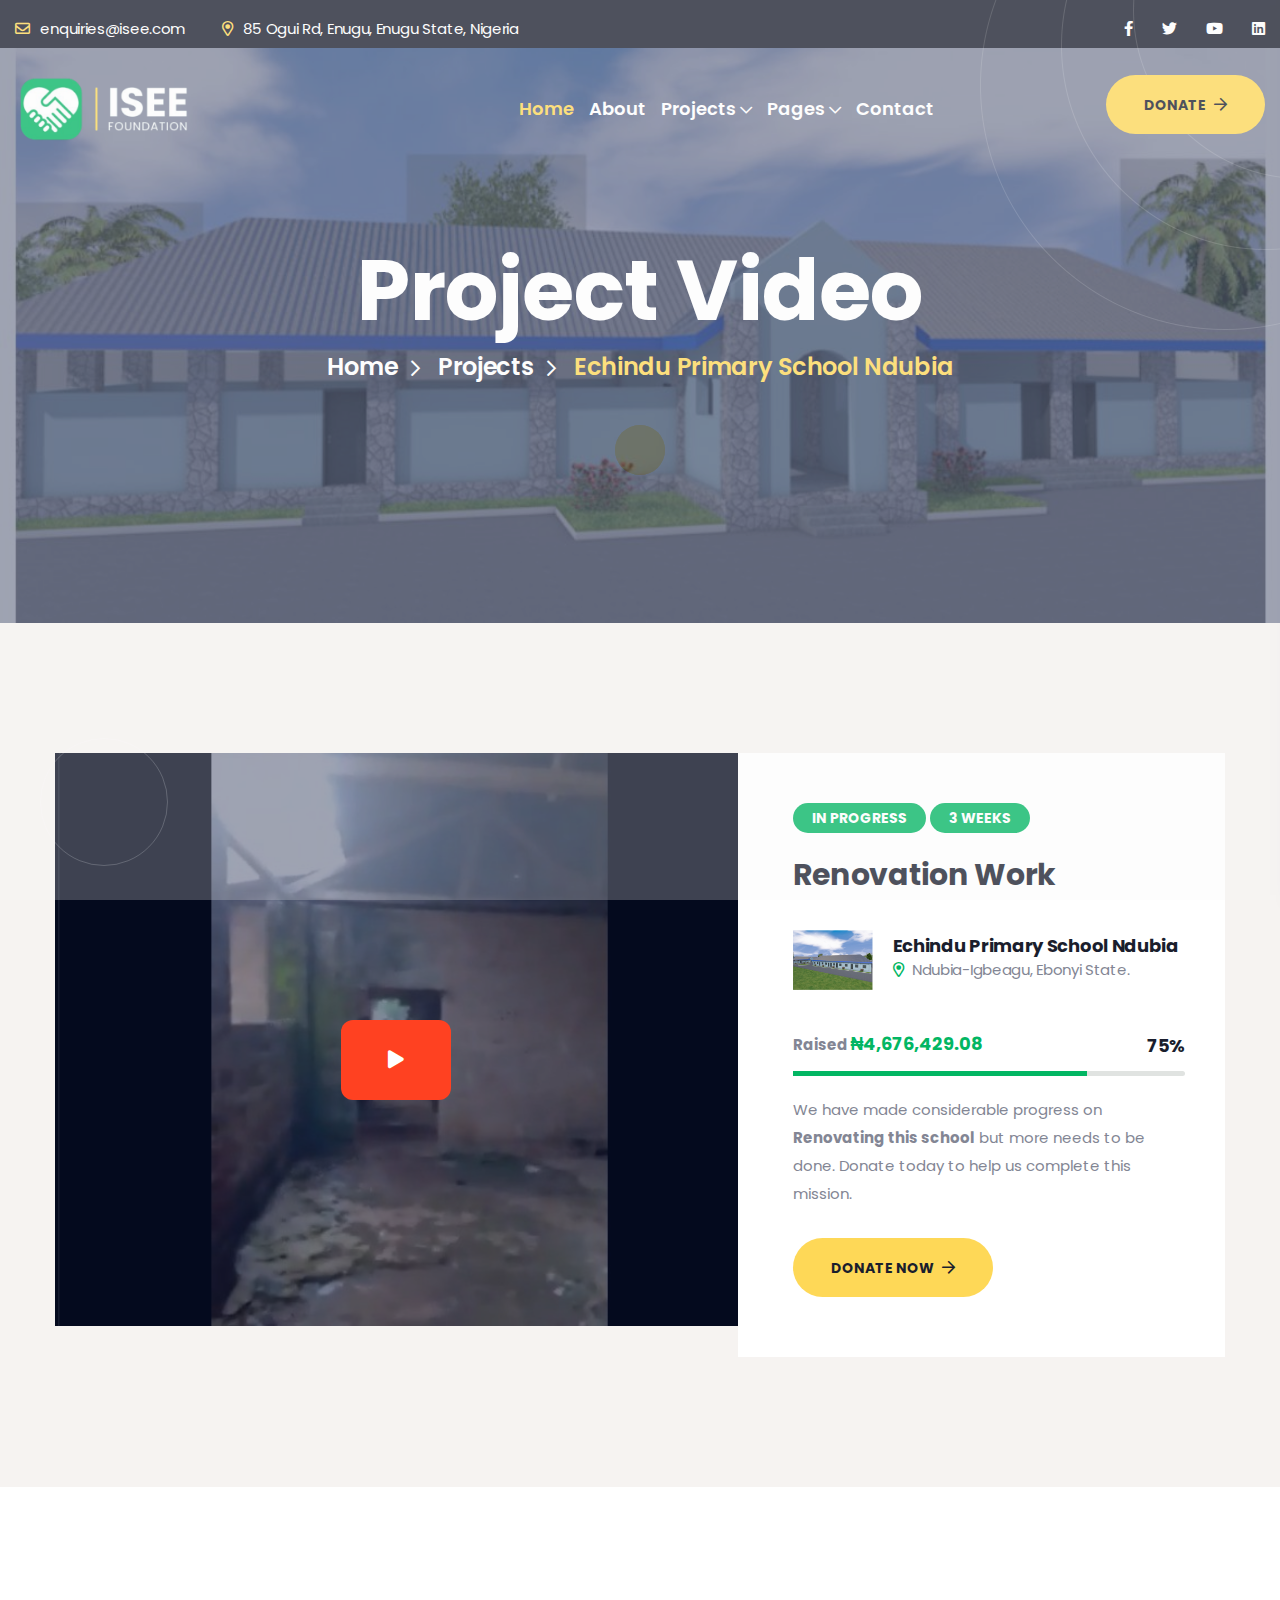
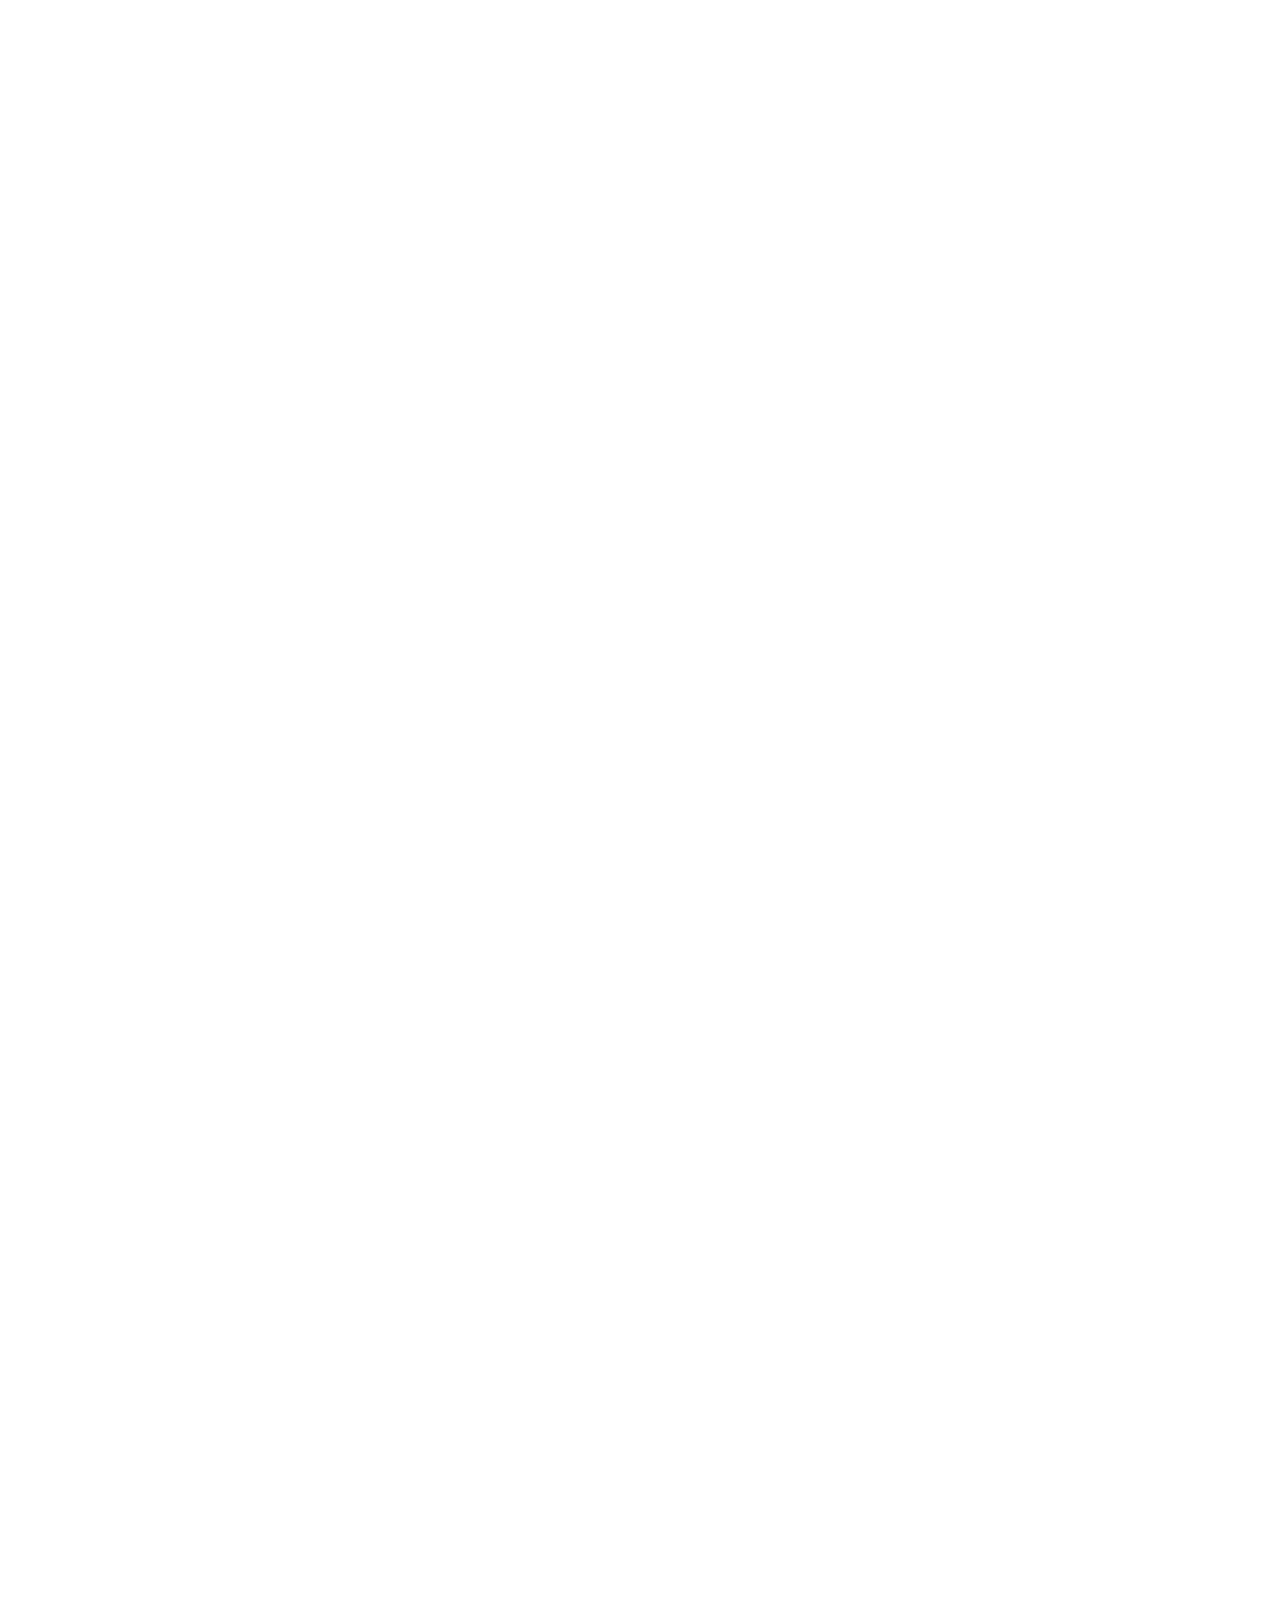
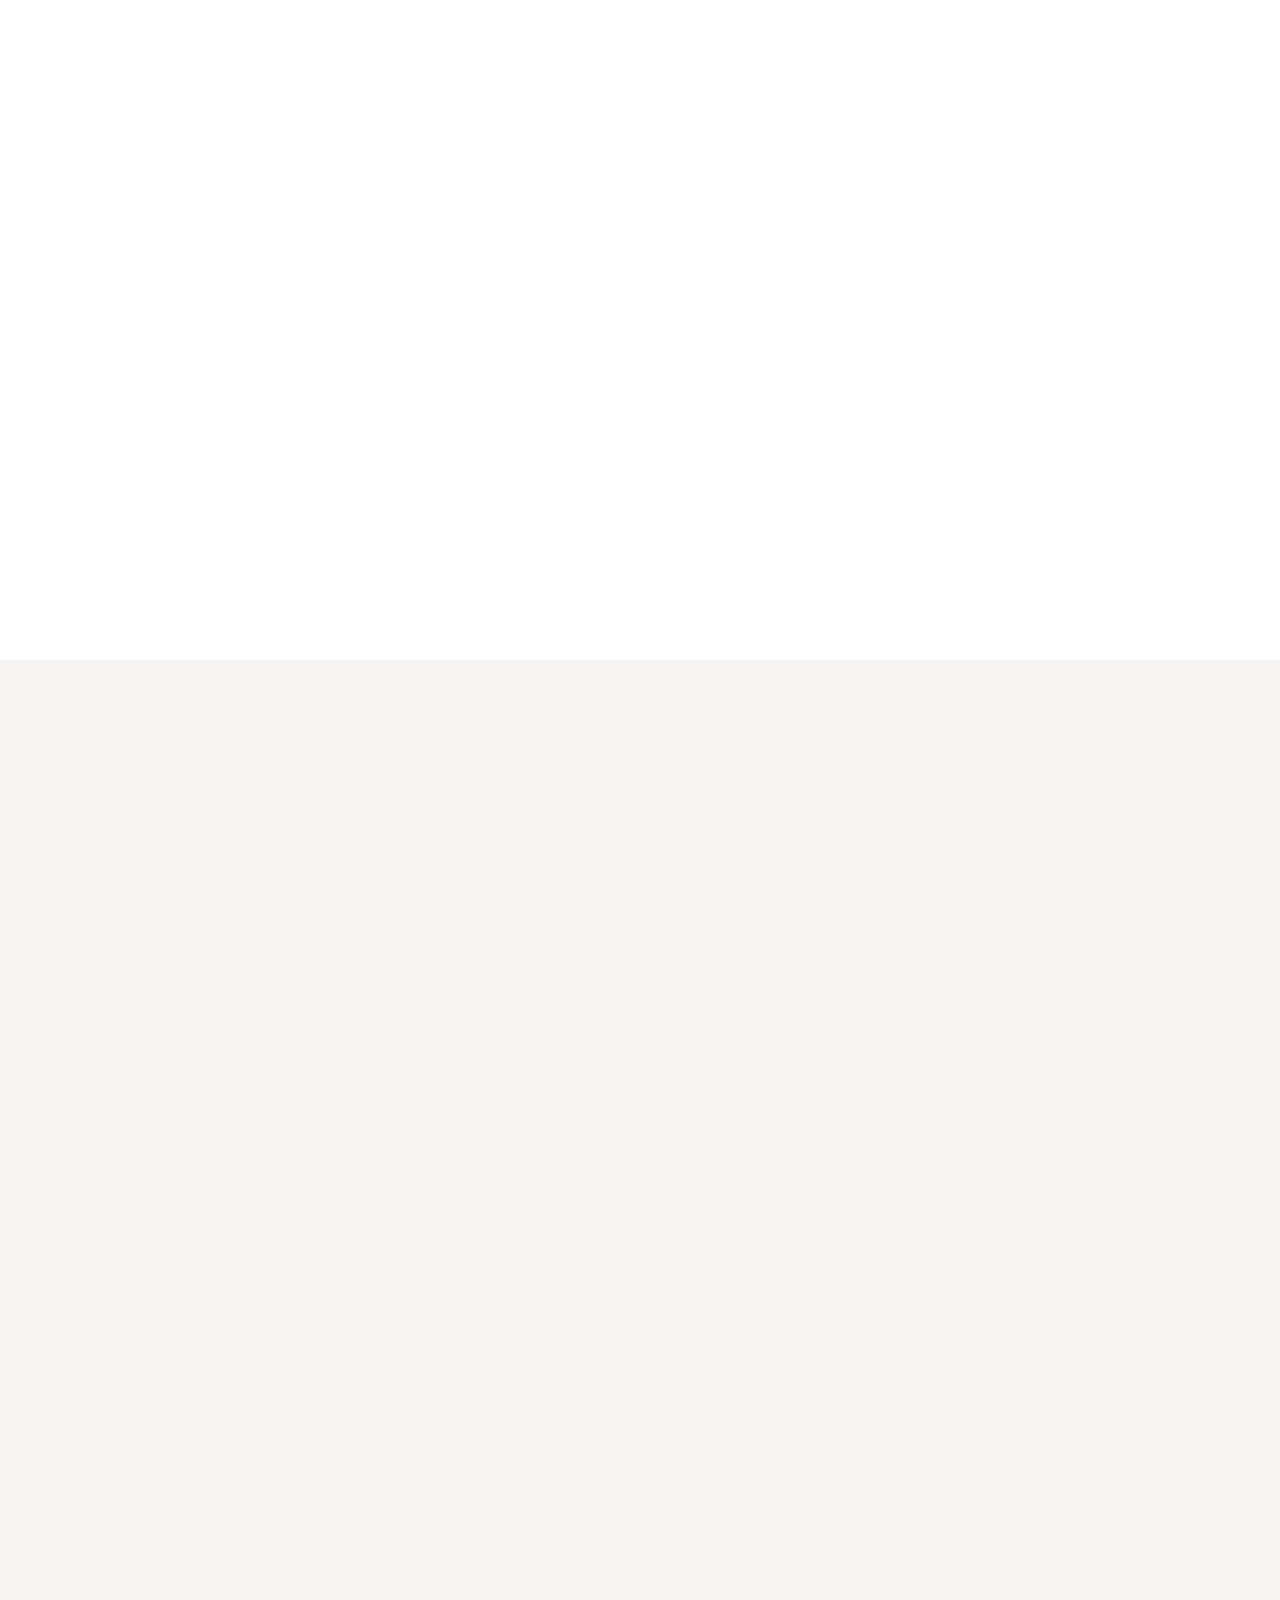
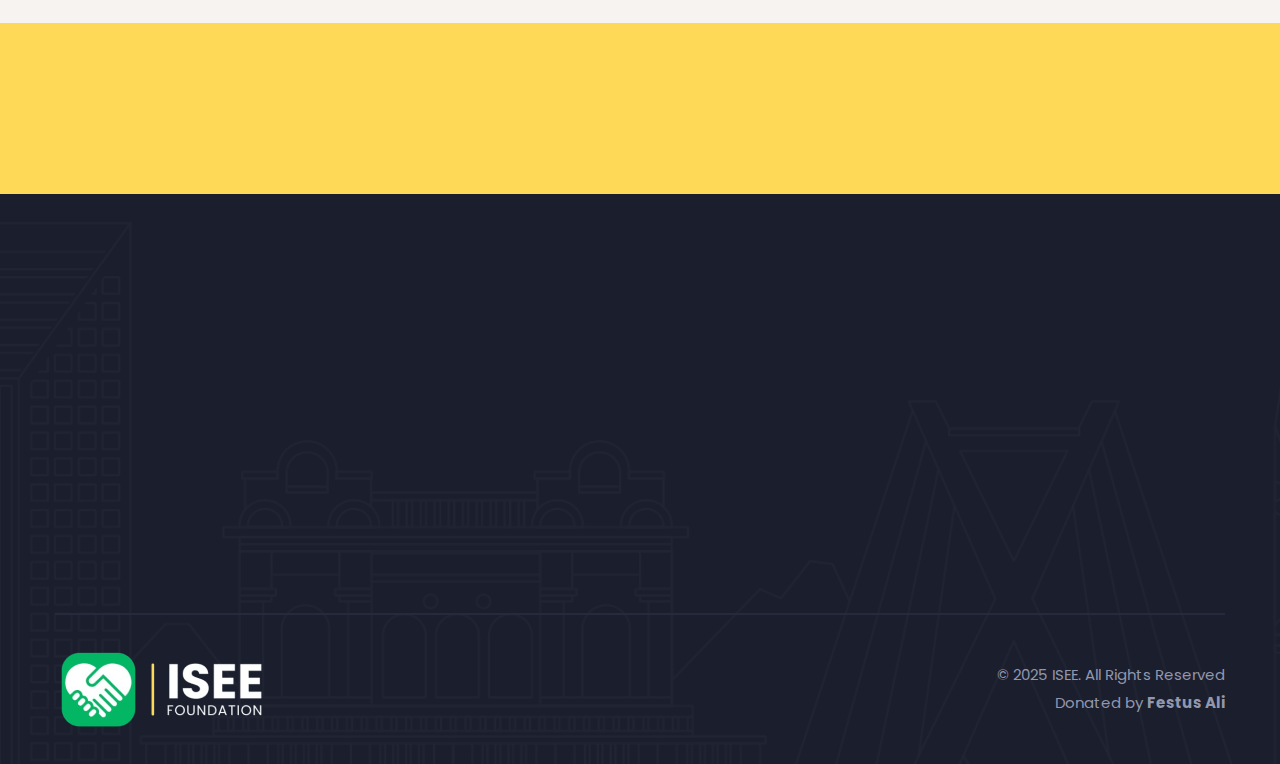
==== commit 3c4190bd: "17th Jan Updates On Echindu Project" ====
--- a/projects/ndubia-primary-school.html
+++ b/projects/ndubia-primary-school.html
@@ -17,7 +17,7 @@
     <meta name="twitter:card" content="summary_large_image">
     <meta name="twitter:title" content="Echindu Primary School Ndubia - ISEE Foundation">
     <meta name="twitter:description" content="Join us in the renovation of Echindu Primary School Ndubia, transforming it into a supportive and modern learning environment.">
-    <meta name="twitter:image" content="/assets/img/bg/project-bg.jpg">
+    <meta name="twitter:image" content="https://isee.festusali.com/assets/img/bg/project-bg.jpg">
     <meta name="twitter:site" content="@winexviv">
     <meta name="twitter:creator" content="@winexviv">
     <!-- End insert meta tags for Twitter (X) -->
@@ -25,8 +25,8 @@
     <!-- Start insert meta tags for Facebook & other social media -->
     <meta property="og:title" content="Echindu Primary School Ndubia - ISEE Foundation">
     <meta property="og:description" content="Explore the renovation efforts at Echindu Primary School Ndubia, part of ISEE Foundation's mission to improve education in South Eastern Nigeria.">
-    <meta property="og:image" content="/assets/img/bg/project-bg.jpg">
-    <meta property="og:url" content="/projects/ndubia-primary-school.html">
+    <meta property="og:image" content="https://isee.festusali.com/assets/img/bg/project-bg.jpg">
+    <meta property="og:url" content="https://isee.festusali.com/projects/ndubia-primary-school.html">
     <meta property="og:type" content="website">
     <meta property="og:site_name" content="ISEE Foundation">
     <!-- End insert meta tags for Facebook & other social media -->
@@ -970,10 +970,153 @@
                                                             <h4 class="left-line">Purchased White Boards & more</h4>
                                                             <p>
                                                                 We purchased 5 white boards. 4 pieces of 4x4 at ₦35,000(each) and 1 piece of 4x5 at ₦45000. Then 3 packs of marker at ₦2000 (each).
+                                                                See details <a href="https://x.com/winexviv/status/1879850137469530405" target="_blank" rel="noopener noreferrer">on this tweet</a>.
                                                                 <div class="image-content-thumb mb-30">
                                                                     <img src="../assets/img/projects/echindu/echindu-receipt-4.jpg" alt="" class="img-fluid">
                                                                 </div>
-                                                                See details <a href="https://x.com/winexviv/status/1879850137469530405" target="_blank" rel="noopener noreferrer">on this tweet</a>.
+                                                            </p>
+                                                            <div class="update-share d-flex align-items-center">
+                                                                <span>Share</span>
+                                                                <ul class="team__social update__social">
+                                                                    <li>
+                                                                        <a href="jsvascript:;">
+                                                                            <i class="fab fa-facebook-f"></i>
+                                                                            <i class="fab fa-facebook-f"></i>
+                                                                        </a>
+                                                                    </li>
+                                                                    <li>
+                                                                        <a href="jsvascript:;">
+                                                                            <i class="fab fa-twitter"></i>
+                                                                            <i class="fab fa-twitter"></i>
+                                                                        </a>
+                                                                    </li>
+                                                                    <li>
+                                                                        <a href="jsvascript:;">
+                                                                            <i class="fab fa-youtube"></i>
+                                                                            <i class="fab fa-youtube"></i>
+                                                                        </a>
+                                                                    </li>
+                                                                </ul>
+                                                            </div>
+                                                        </div>
+                                                    </li>
+                                                    <li class="timeline-list wow fadeInUp2 animated" data-wow-delay='.1s'>
+                                                        <div class="update-content">
+                                                            <div class="update-meta">
+                                                                <span>
+                                                                    <i class="far fa-calendar-alt"></i>
+                                                                    16 January 2025
+                                                                </span>
+                                                            </div>
+                                                            <h4 class="left-line">Update on Flooring</h4>
+                                                            <p>
+                                                                We completed the flooring in the first school building with 5 classrooms. We then started the PVC ceiling work.
+                                                                <div class="image-content-thumb mb-30">
+                                                                    <img src="../assets/img/projects/echindu/echindu-flooring-complete.jpg" alt="" class="img-fluid">
+                                                                </div>
+                                                                See details <a href="https://x.com/winexviv/status/1879942982490812673" target="_blank" rel="noopener noreferrer">on this tweet</a>.
+                                                            </p>
+                                                            <div class="update-share d-flex align-items-center">
+                                                                <span>Share</span>
+                                                                <ul class="team__social update__social">
+                                                                    <li>
+                                                                        <a href="jsvascript:;">
+                                                                            <i class="fab fa-facebook-f"></i>
+                                                                            <i class="fab fa-facebook-f"></i>
+                                                                        </a>
+                                                                    </li>
+                                                                    <li>
+                                                                        <a href="jsvascript:;">
+                                                                            <i class="fab fa-twitter"></i>
+                                                                            <i class="fab fa-twitter"></i>
+                                                                        </a>
+                                                                    </li>
+                                                                    <li>
+                                                                        <a href="jsvascript:;">
+                                                                            <i class="fab fa-youtube"></i>
+                                                                            <i class="fab fa-youtube"></i>
+                                                                        </a>
+                                                                    </li>
+                                                                </ul>
+                                                            </div>
+                                                        </div>
+                                                    </li>
+                                                    <li class="timeline-list wow fadeInUp2 animated" data-wow-delay='.1s'>
+                                                        <div class="update-content">
+                                                            <div class="update-meta">
+                                                                <span>
+                                                                    <i class="far fa-calendar-alt"></i>
+                                                                    17 January 2025
+                                                                </span>
+                                                            </div>
+                                                            <h4 class="left-line">Update on Purchase & Progress</h4>
+                                                            <p>
+                                                                This morning we purchased extra 50 bags of cement (This should be the last cement purchase). 30 of the bags to complete the flooring of the dilapidated school building and 20 for plastering.
+                                                                <div class="image-content-thumb mb-30">
+                                                                    <img src="../assets/img/projects/echindu/echindu-receipt-5.jpg" alt="" class="img-fluid">
+                                                                </div>
+                                                                Below are updates on funding received and expenditures so far made.
+                                                                See details <a href="https://x.com/winexviv/status/1880186074074419450" target="_blank" rel="noopener noreferrer">on this tweet</a>.
+                                                                <div class="image-content-thumb mb-30">
+                                                                    <img src="../assets/img/projects/echindu/echindu-financial-update.jpeg" alt="" class="img-fluid">
+                                                                </div>
+                                                                We are at the final stage of flooring the classroom blocks.
+                                                                <div class="project-video pos-rel">
+                                                                    <div class="project-img mb-2 wow fadeInUp2 animated" data-wow-delay='.2s'>
+                                                                        <img src="../assets//img/projects/echindu/echindu-flooring-final-stage.jpeg" alt="" class="img-fluid">
+                                                                    </div>
+                                                                    <div class="video-area mr-1">
+                                                                        <a href="https://www.youtube.com/watch?v=vDZxT68OvoI?si=Quxk8MXJZhhbWi9Y" class="popup-video"><i class="fas fa-play"></i></a>
+                                                                    </div>
+                                                                </div>
+                                                                See more details <a href="https://x.com/winexviv/status/1880229335015031046" target="_blank" rel="noopener noreferrer">on this tweet</a>.
+                                                            </p>
+                                                            <div class="update-share d-flex align-items-center">
+                                                                <span>Share</span>
+                                                                <ul class="team__social update__social">
+                                                                    <li>
+                                                                        <a href="jsvascript:;">
+                                                                            <i class="fab fa-facebook-f"></i>
+                                                                            <i class="fab fa-facebook-f"></i>
+                                                                        </a>
+                                                                    </li>
+                                                                    <li>
+                                                                        <a href="jsvascript:;">
+                                                                            <i class="fab fa-twitter"></i>
+                                                                            <i class="fab fa-twitter"></i>
+                                                                        </a>
+                                                                    </li>
+                                                                    <li>
+                                                                        <a href="jsvascript:;">
+                                                                            <i class="fab fa-youtube"></i>
+                                                                            <i class="fab fa-youtube"></i>
+                                                                        </a>
+                                                                    </li>
+                                                                </ul>
+                                                            </div>
+                                                        </div>
+                                                    </li>
+                                                    <li class="timeline-list wow fadeInUp2 animated" data-wow-delay='.1s'>
+                                                        <div class="update-content">
+                                                            <div class="update-meta">
+                                                                <span>
+                                                                    <i class="far fa-calendar-alt"></i>
+                                                                    17 January 2025
+                                                                </span>
+                                                            </div>
+                                                            <h4 class="left-line">Completed Nylon Flooring</h4>
+                                                            <p>
+                                                                By the end of today being 17th January, 2025, we have completed the concrete nylon flooring of the classroom blocks and also completely fixed the broken walls. <br>
+                                                                Tomorrow, we will start plastering the building as we are concurrently roofing and installing iron windows and doors on the other school building containing 5 classrooms.
+                                                                <div class="project-video pos-rel">
+                                                                    <div class="project-img mb-2 wow fadeInUp2 animated" data-wow-delay='.2s'>
+                                                                        <img src="../assets//img/projects/echindu/echindu-nylon-flooring-complete.jpeg" alt="" class="img-fluid">
+                                                                    </div>
+                                                                    <div class="video-area mr-1">
+                                                                        <a href="https://www.youtube.com/watch?v=7z_CdPDFOdw?si=J-mzPketUzlkdciw" class="popup-video"><i class="fas fa-play"></i></a>
+                                                                    </div>
+                                                                </div>
+                                                                See details <a href="https://x.com/winexviv/status/1880293300688810100" target="_blank" rel="noopener noreferrer">on this tweet</a>.
                                                             </p>
                                                             <div class="update-share d-flex align-items-center">
                                                                 <span>Share</span>
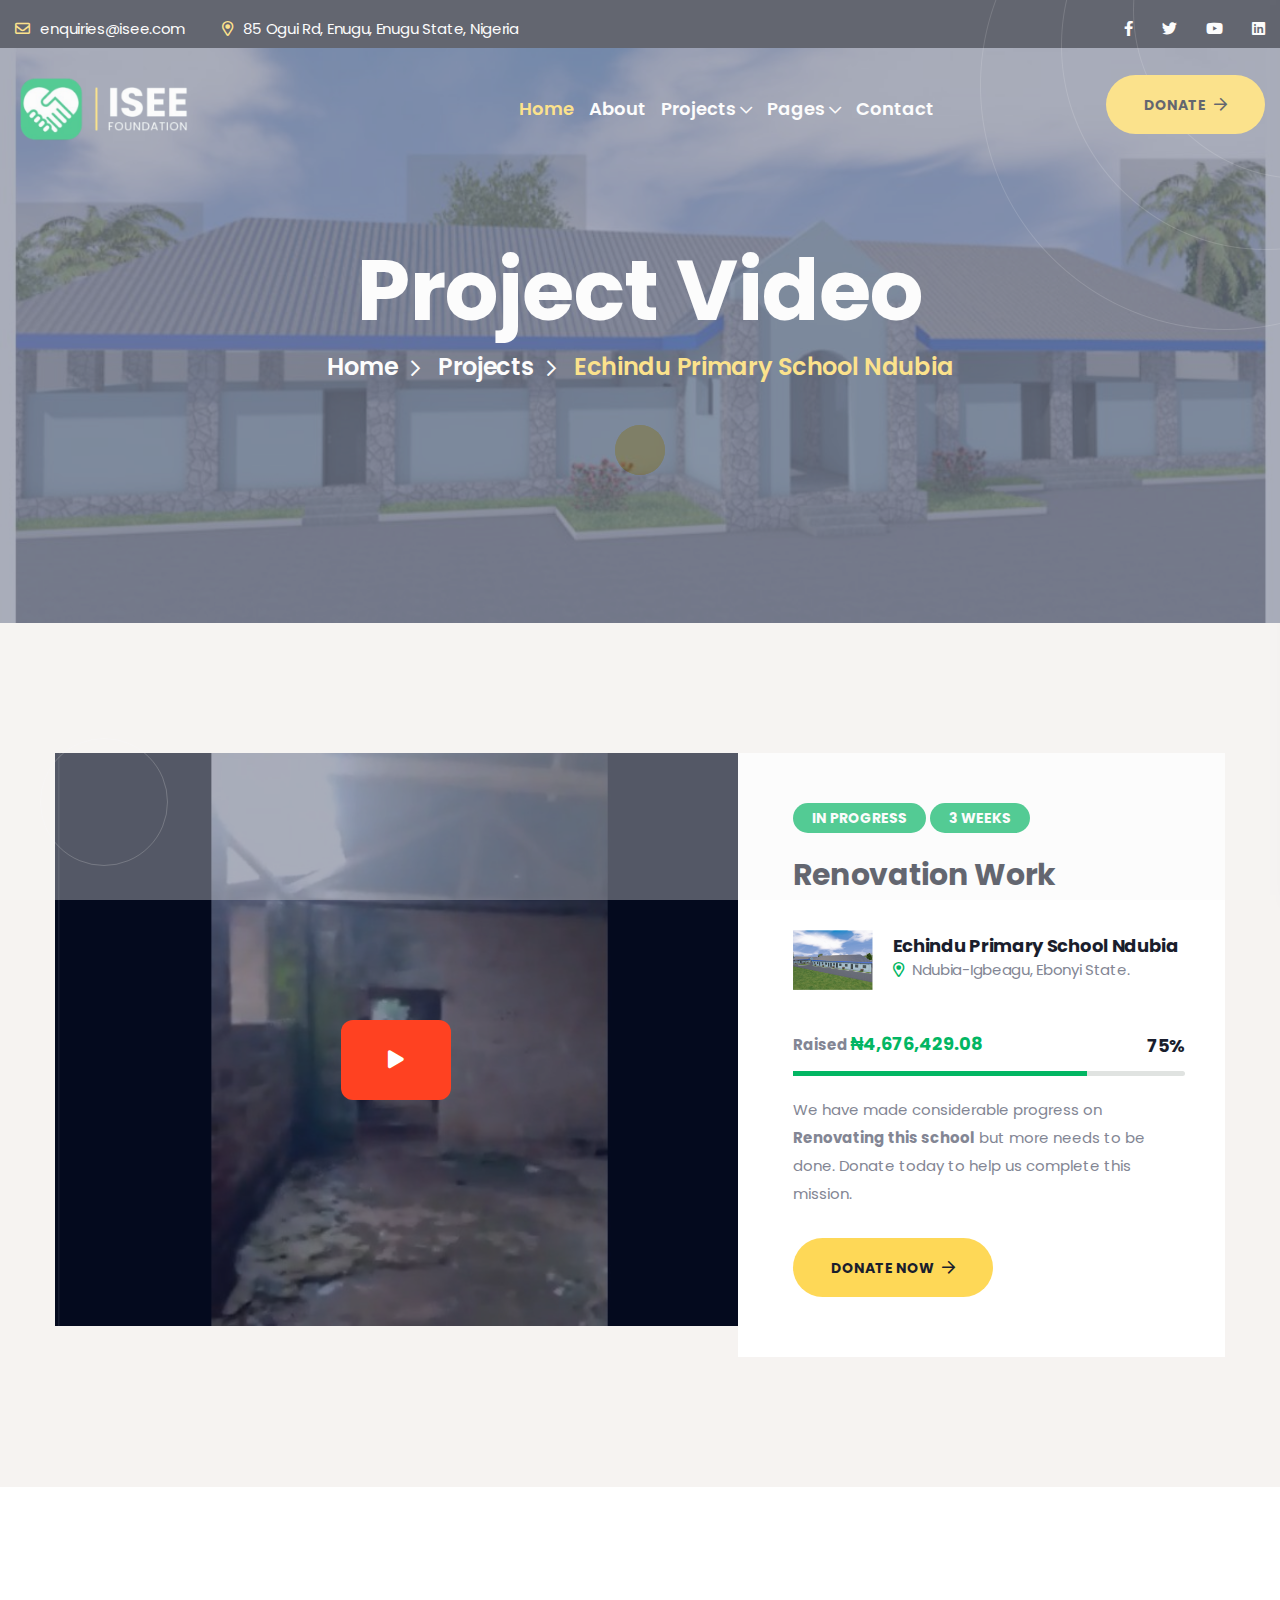
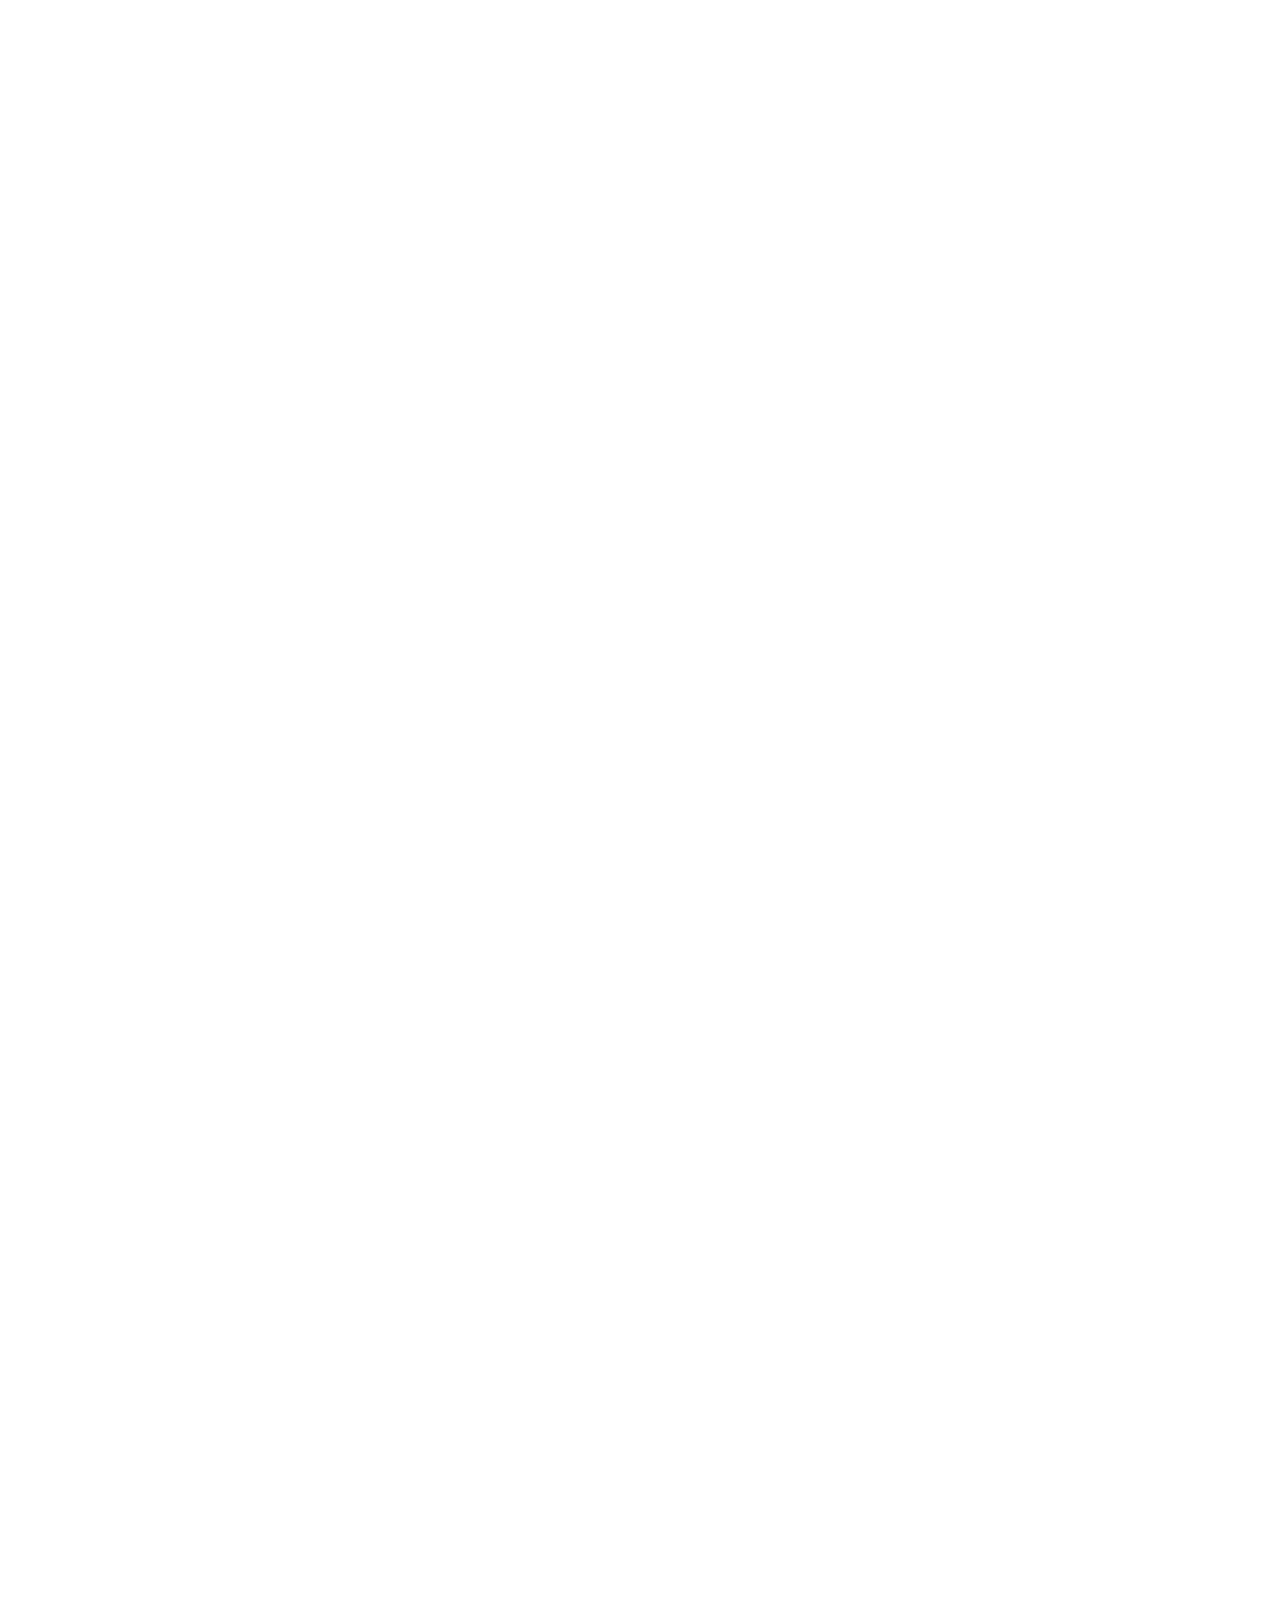
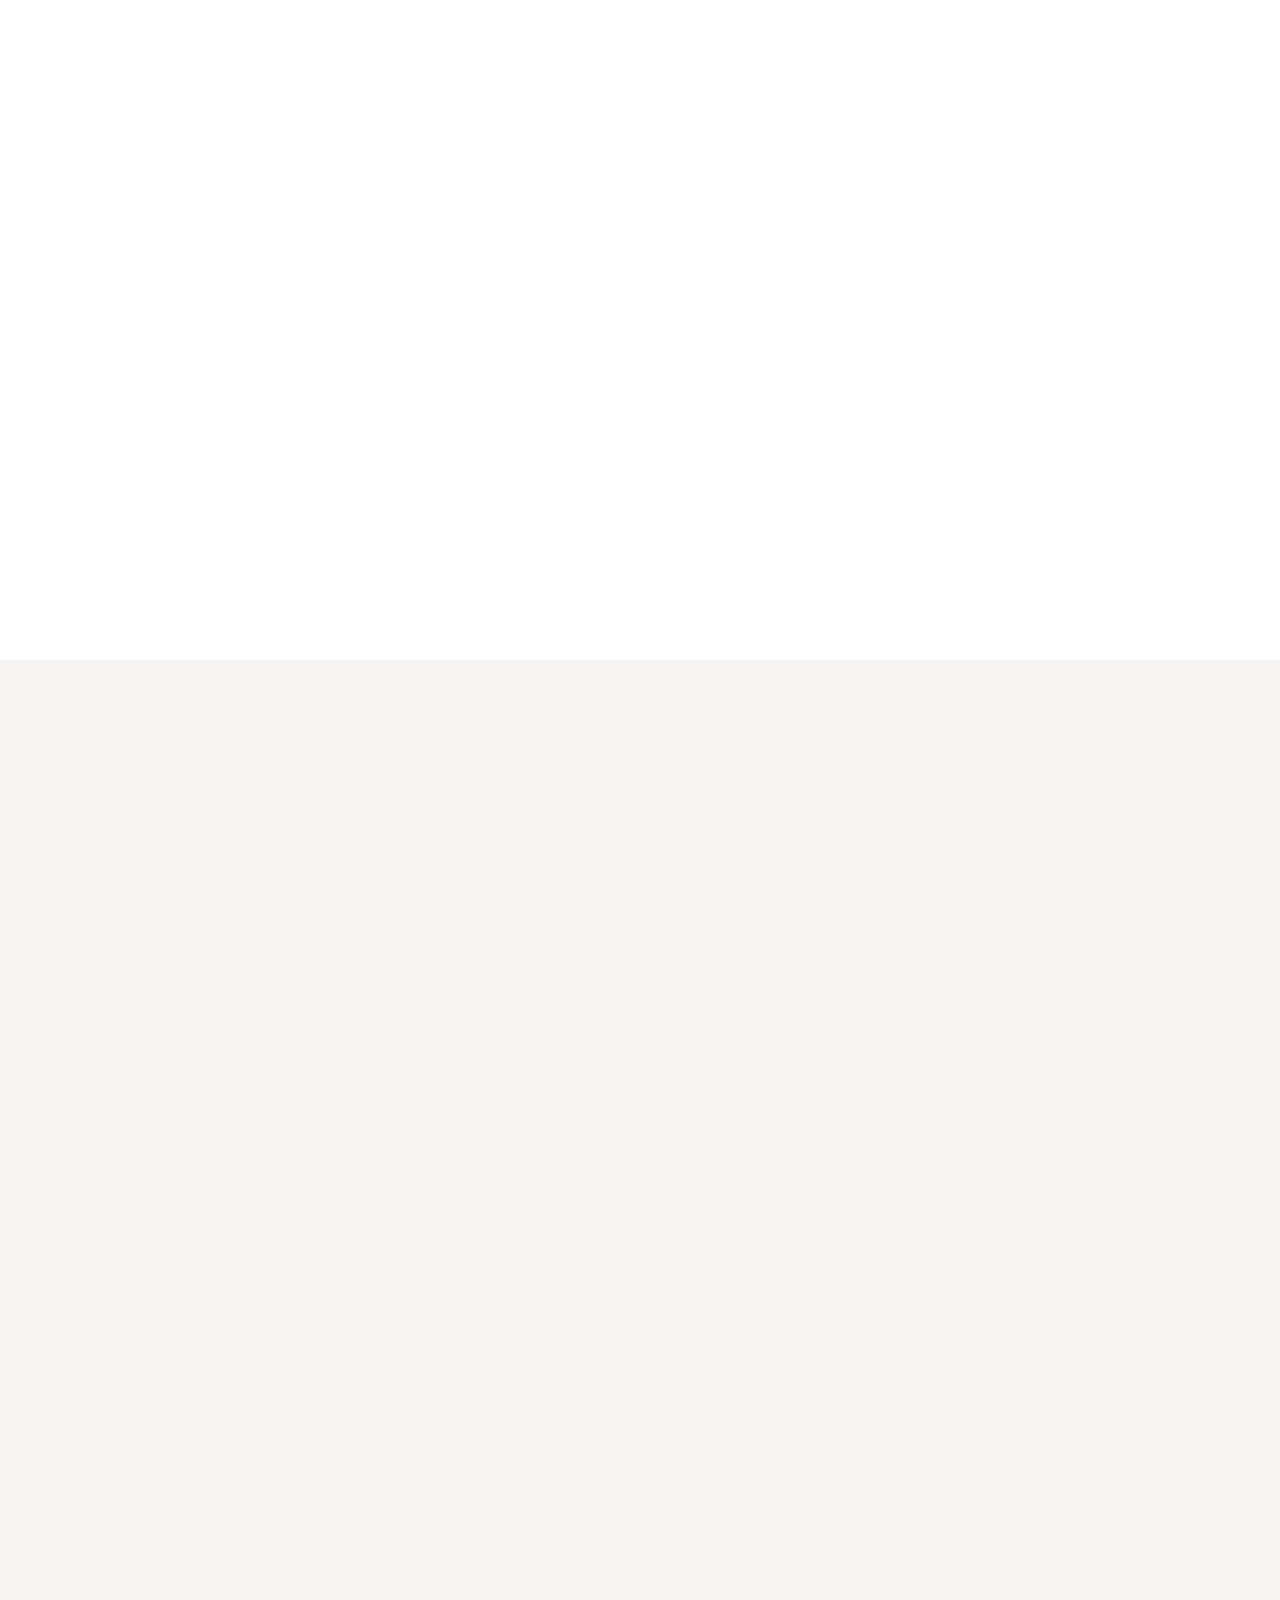
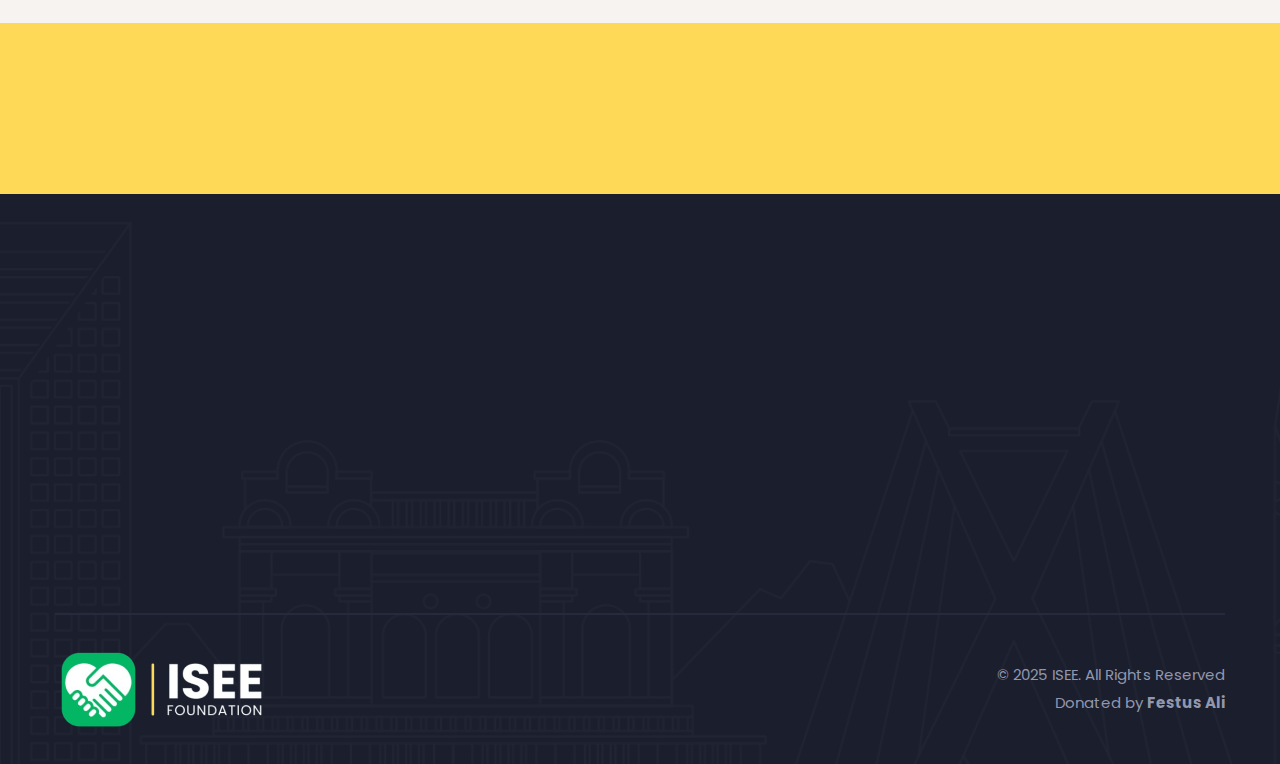
==== commit 3528c623: "19th Jan Updates On Echindu Primary School Project" ====
--- a/projects/ndubia-primary-school.html
+++ b/projects/ndubia-primary-school.html
@@ -1143,6 +1143,55 @@
                                                             </div>
                                                         </div>
                                                     </li>
+                                                    <li class="timeline-list wow fadeInUp2 animated" data-wow-delay='.1s'>
+                                                        <div class="update-content">
+                                                            <div class="update-meta">
+                                                                <span>
+                                                                    <i class="far fa-calendar-alt"></i>
+                                                                    19 January 2025
+                                                                </span>
+                                                            </div>
+                                                            <h4 class="left-line">19th Jan Update </h4>
+                                                            <p>
+                                                                Look at the progress we have made by 19th January, 2025 at Echindu Primary School Ndubia, Ndubia-Igbeagu Ebonyi State. <br>
+                                                                We have raised <strong>₦5,382,686.08</strong> and have spent <strong>₦5,254,535.75</strong>. Our current balance is <strong>₦128,050.33</strong>.
+                                                                See details on <a href="https://x.com/winexviv/status/1880966573499838604" target="_blank" rel="noopener noreferrer">this tweet</a> and on <a href="https://x.com/winexviv/status/1880973751996821968" target="_blank" rel="noopener noreferrer">this tweet</a>.
+                                                                <div class="image-content-thumb mb-30">
+                                                                    <img src="../assets/img/projects/echindu/echindu-progress-19-jan.jpg" alt="" class="img-fluid">
+                                                                </div>
+                                                            </p>
+                                                            <p>
+                                                                Special appreciation to the 2 females labourers working everyday from morning till night with the project team to ensure timely completion of the renovation project.
+                                                                See details on <a href="https://x.com/winexviv/status/1881094768731803762" target="_blank" rel="noopener noreferrer">this tweet</a>
+                                                                <div class="image-content-thumb mb-30">
+                                                                    <img src="../assets/img/projects/echindu/echindu-labourers.jpg" alt="" class="img-fluid">
+                                                                </div>
+                                                            </p>
+                                                            <div class="update-share d-flex align-items-center">
+                                                                <span>Share</span>
+                                                                <ul class="team__social update__social">
+                                                                    <li>
+                                                                        <a href="jsvascript:;">
+                                                                            <i class="fab fa-facebook-f"></i>
+                                                                            <i class="fab fa-facebook-f"></i>
+                                                                        </a>
+                                                                    </li>
+                                                                    <li>
+                                                                        <a href="jsvascript:;">
+                                                                            <i class="fab fa-twitter"></i>
+                                                                            <i class="fab fa-twitter"></i>
+                                                                        </a>
+                                                                    </li>
+                                                                    <li>
+                                                                        <a href="jsvascript:;">
+                                                                            <i class="fab fa-youtube"></i>
+                                                                            <i class="fab fa-youtube"></i>
+                                                                        </a>
+                                                                    </li>
+                                                                </ul>
+                                                            </div>
+                                                        </div>
+                                                    </li>
                                                 </ul>
                                                 <!-- End timeline items -->
                                             </div>
